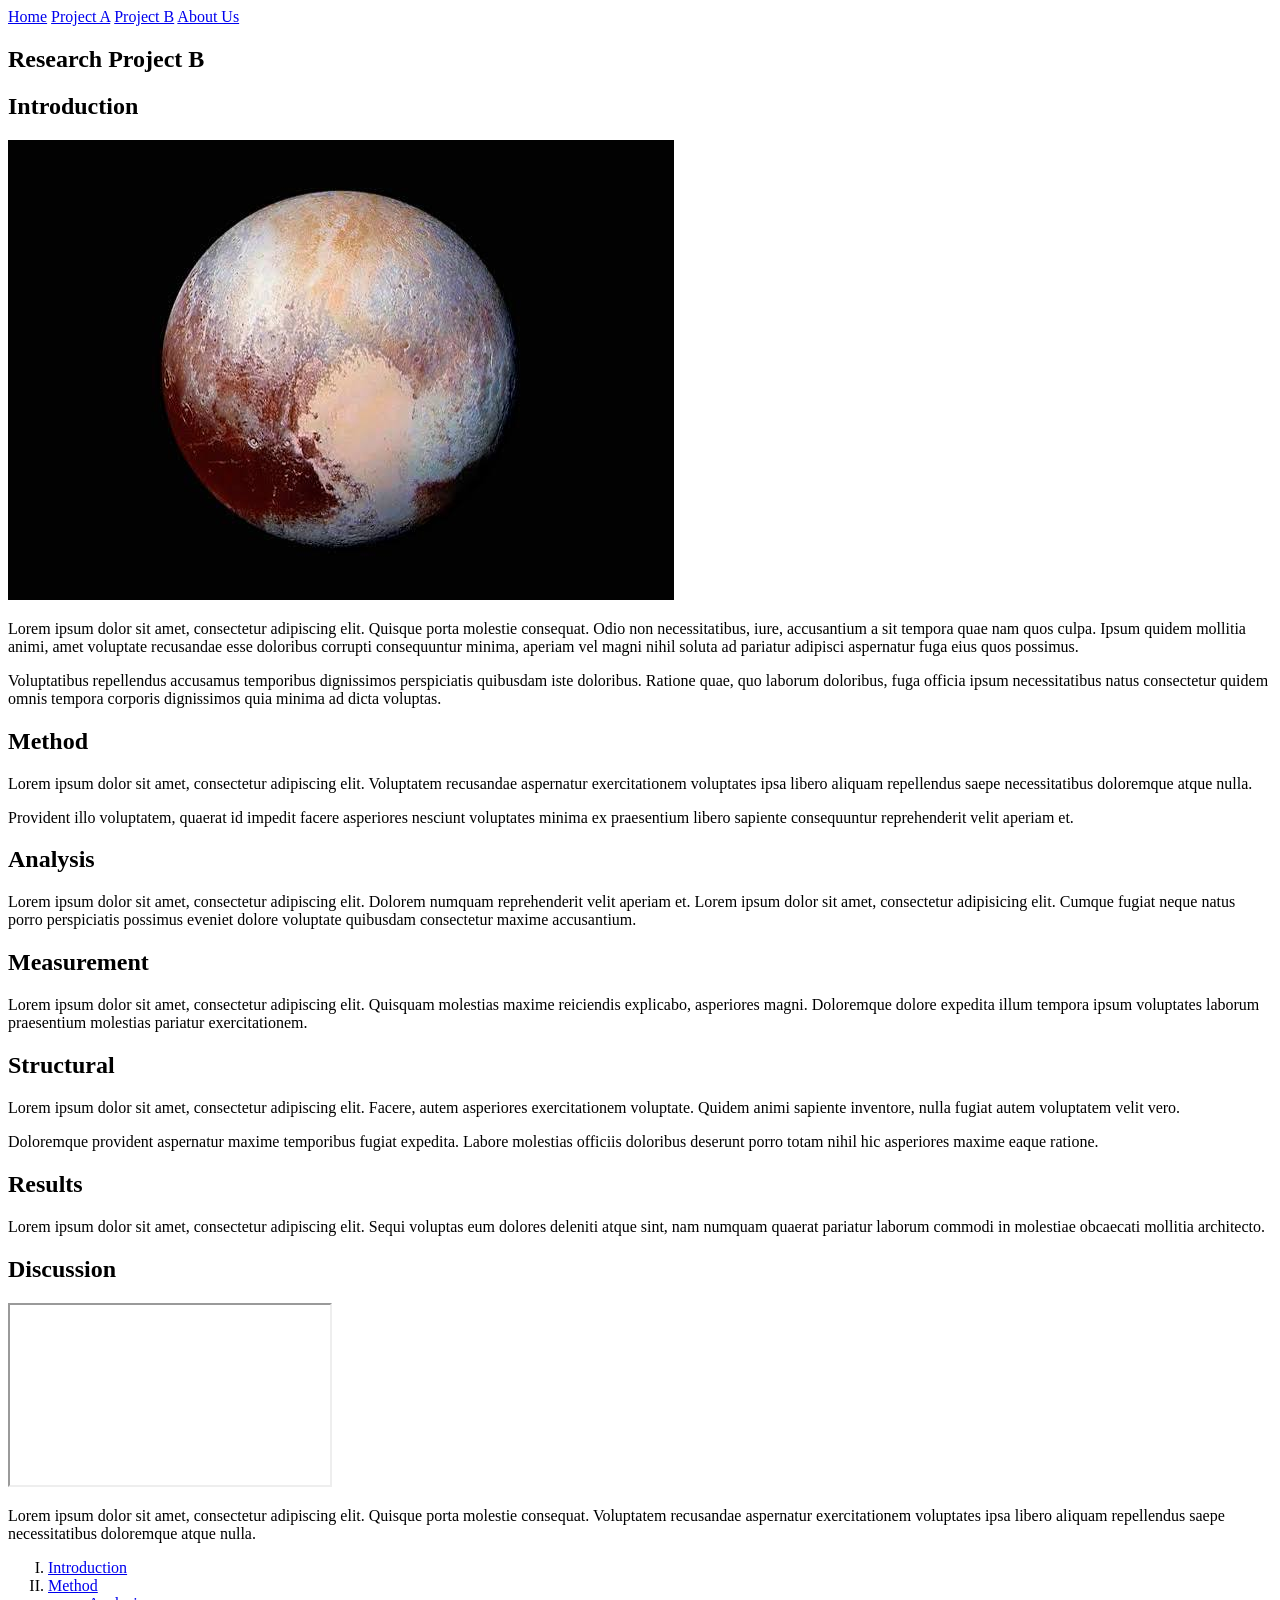
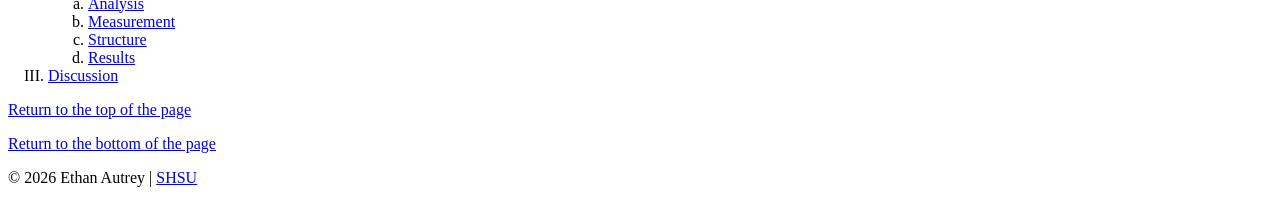
==== exam.html @ 28dfe5db "test1" ====
<!DOCTYPE html>
<html lang="en">

<head>
    <meta charset="UTF-8">
    <meta name="viewport" content="width=device-width, initial-scale=1.0">

    <meta name="description" content="Research Project B">
    <meta name="keywords" content="research, project, analysis">

    <title>Research Project B</title>

    <link rel="stylesheet" href="styles/exam.css">
</head>

<body id="top">

    <header>
        <nav>
            <a href="index.html">Home</a>
            <a href="project.html">Project A</a>
            <a href="exam.html">Project B</a>
            <a href="#">About Us</a>
        </nav>
    </header>

    <main>
        <article>
            <h1>Research Project B</h1>

            <section id="introduction">
                <h2>Introduction</h2>
                <a href="https://science.nasa.gov/solar-system/planets/" target="_blank">
                    <img src="images.jpg" alt="Planet shown in the research project">
                </a>
                <p>Lorem ipsum dolor sit amet, consectetur adipiscing elit. Quisque porta molestie consequat. Odio non necessitatibus, iure, accusantium a sit tempora quae nam quos culpa. Ipsum quidem mollitia animi, amet voluptate recusandae esse doloribus corrupti consequuntur minima, aperiam vel magni nihil soluta ad pariatur adipisci aspernatur fuga eius quos possimus.</p>
                <p>Voluptatibus repellendus accusamus temporibus dignissimos perspiciatis quibusdam iste doloribus. Ratione quae, quo laborum doloribus, fuga officia ipsum necessitatibus natus consectetur quidem omnis tempora corporis dignissimos quia minima ad dicta voluptas.</p>
            </section>

            <section id="method">
                <h2>Method</h2>
                <p>Lorem ipsum dolor sit amet, consectetur adipiscing elit. Voluptatem recusandae aspernatur exercitationem voluptates ipsa libero aliquam repellendus saepe necessitatibus doloremque atque nulla.</p>
                <p>Provident illo voluptatem, quaerat id impedit facere asperiores nesciunt voluptates minima ex praesentium libero sapiente consequuntur reprehenderit velit aperiam et.</p>
            </section>

            <section id="analysis">
                <h2>Analysis</h2>
                <p>Lorem ipsum dolor sit amet, consectetur adipiscing elit. Dolorem numquam reprehenderit velit aperiam et. Lorem ipsum dolor sit amet, consectetur adipisicing elit. Cumque fugiat neque natus porro perspiciatis possimus eveniet dolore voluptate quibusdam consectetur maxime accusantium.</p>
            </section>

            <section id="measurement">
                <h2>Measurement</h2>
                <p>Lorem ipsum dolor sit amet, consectetur adipiscing elit. Quisquam molestias maxime reiciendis explicabo, asperiores magni. Doloremque dolore expedita illum tempora ipsum voluptates laborum praesentium molestias pariatur exercitationem.</p>
            </section>

            <section id="structure">
                <h2>Structural</h2>
                <p>Lorem ipsum dolor sit amet, consectetur adipiscing elit. Facere, autem asperiores exercitationem voluptate. Quidem animi sapiente inventore, nulla fugiat autem voluptatem velit vero.</p>
                <p>Doloremque provident aspernatur maxime temporibus fugiat expedita. Labore molestias officiis doloribus deserunt porro totam nihil hic asperiores maxime eaque ratione.</p>
            </section>

            <section id="results">
                <h2>Results</h2>
                <p>Lorem ipsum dolor sit amet, consectetur adipiscing elit. Sequi voluptas eum dolores deleniti atque sint, nam numquam quaerat pariatur laborum commodi in molestiae obcaecati mollitia architecto.</p>
            </section>

            <section id="discussion">
                <h2>Discussion</h2>
                <iframe
                    width="320"
                    height="180"
                    src="https://www.youtube.com/embed/GMeLHAuyxIw?controls=1"
                    title="Research Project B video"
                    allowfullscreen>
                </iframe>
                <p>Lorem ipsum dolor sit amet, consectetur adipiscing elit. Quisque porta molestie consequat. Voluptatem recusandae aspernatur exercitationem voluptates ipsa libero aliquam repellendus saepe necessitatibus doloremque atque nulla.</p>
            </section>
        </article>

        <aside>
            <ol type="I">
                <li><a href="#introduction">Introduction</a></li>
                <li>
                    <a href="#method">Method</a>
                    <ol type="a">
                        <li><a href="#analysis">Analysis</a></li>
                        <li><a href="#measurement">Measurement</a></li>
                        <li><a href="#structure">Structure</a></li>
                        <li><a href="#results">Results</a></li>
                    </ol>
                </li>
                <li><a href="#discussion">Discussion</a></li>
            </ol>

            <p><a href="#top">Return to the top of the page</a></p>
            <p><a href="#bottom">Return to the bottom of the page</a></p>
        </aside>
    </main>

    <footer id="bottom">
        <p>&copy; 2026 Ethan Autrey | <a href="https://www.shsu.edu/" target="_blank">SHSU</a></p>
    </footer>

</body>

</html>
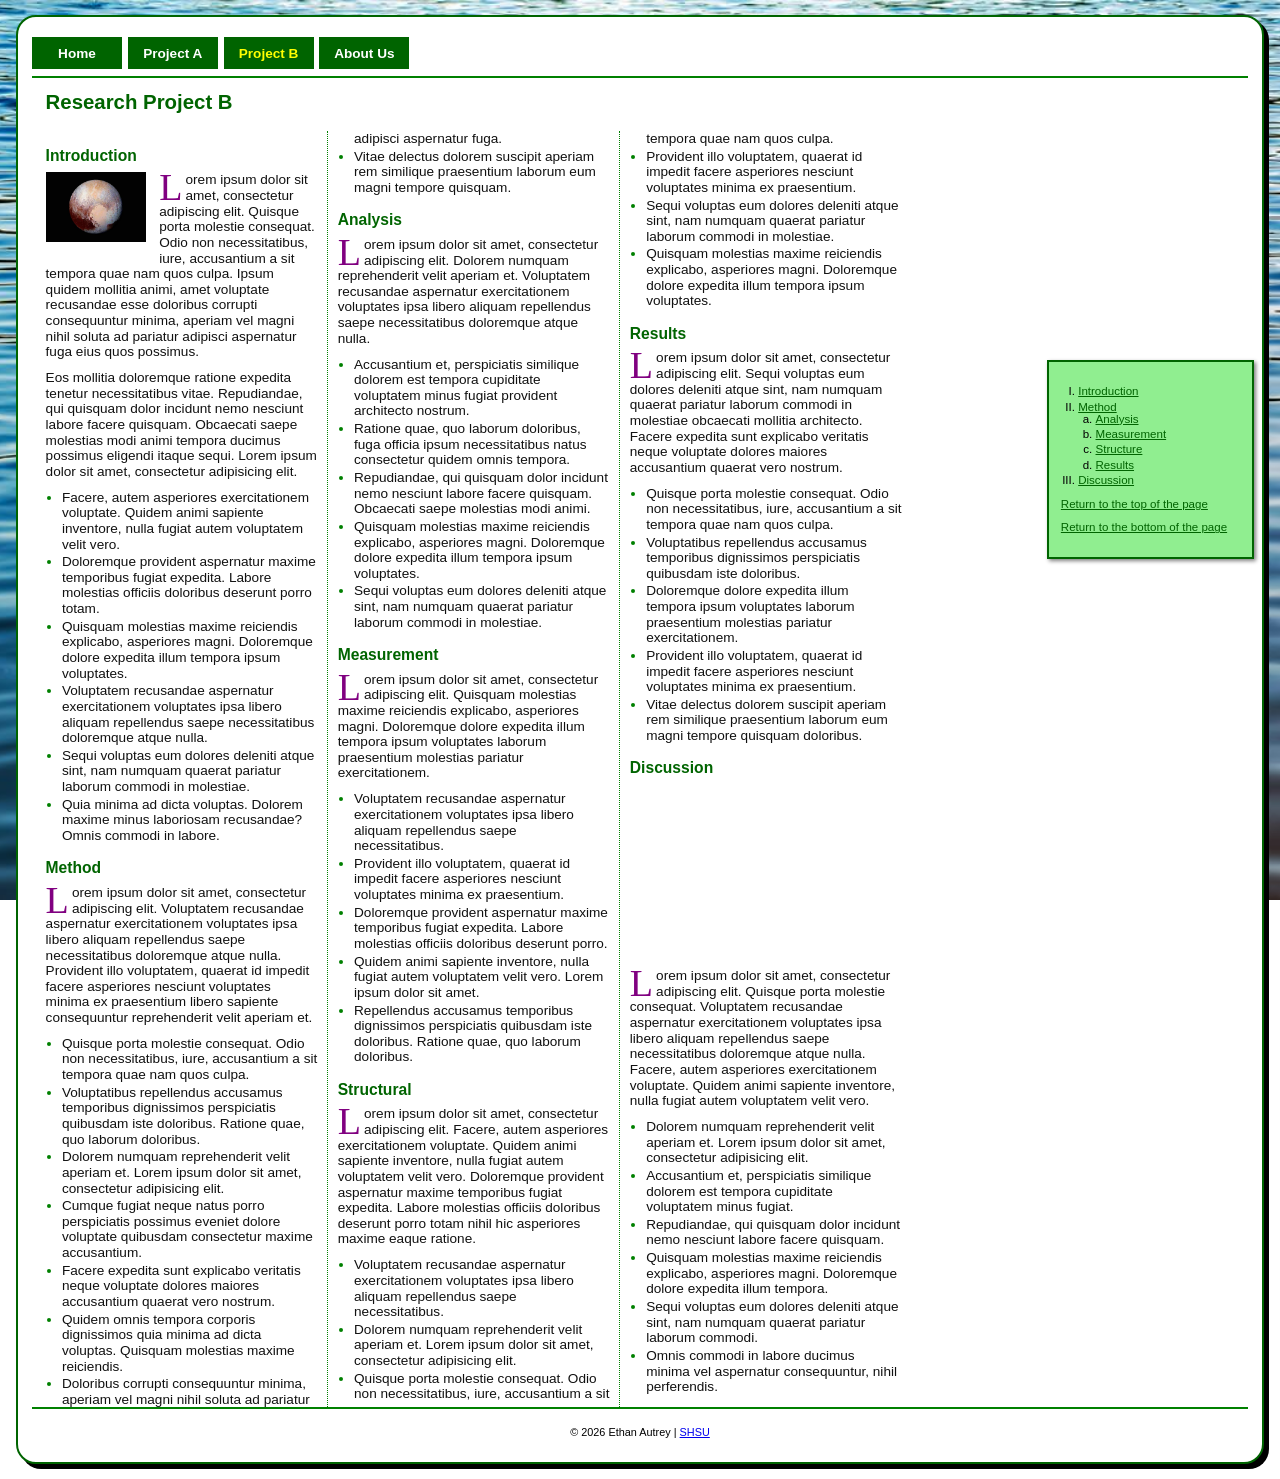
==== commit ac154c2b: "withAI" ====
--- a/exam.html
+++ b/exam.html
@@ -30,50 +30,118 @@
 
             <section id="introduction">
                 <h2>Introduction</h2>
+
                 <a href="https://science.nasa.gov/solar-system/planets/" target="_blank">
                     <img src="images.jpg" alt="Planet shown in the research project">
                 </a>
+
                 <p>Lorem ipsum dolor sit amet, consectetur adipiscing elit. Quisque porta molestie consequat. Odio non necessitatibus, iure, accusantium a sit tempora quae nam quos culpa. Ipsum quidem mollitia animi, amet voluptate recusandae esse doloribus corrupti consequuntur minima, aperiam vel magni nihil soluta ad pariatur adipisci aspernatur fuga eius quos possimus.</p>
-                <p>Voluptatibus repellendus accusamus temporibus dignissimos perspiciatis quibusdam iste doloribus. Ratione quae, quo laborum doloribus, fuga officia ipsum necessitatibus natus consectetur quidem omnis tempora corporis dignissimos quia minima ad dicta voluptas.</p>
+
+                <p>Eos mollitia doloremque ratione expedita tenetur necessitatibus vitae. Repudiandae, qui quisquam dolor incidunt nemo nesciunt labore facere quisquam. Obcaecati saepe molestias modi animi tempora ducimus possimus eligendi itaque sequi. Lorem ipsum dolor sit amet, consectetur adipisicing elit.</p>
+
+                <ul>
+                    <li>Facere, autem asperiores exercitationem voluptate. Quidem animi sapiente inventore, nulla fugiat autem voluptatem velit vero.</li>
+                    <li>Doloremque provident aspernatur maxime temporibus fugiat expedita. Labore molestias officiis doloribus deserunt porro totam.</li>
+                    <li>Quisquam molestias maxime reiciendis explicabo, asperiores magni. Doloremque dolore expedita illum tempora ipsum voluptates.</li>
+                    <li>Voluptatem recusandae aspernatur exercitationem voluptates ipsa libero aliquam repellendus saepe necessitatibus doloremque atque nulla.</li>
+                    <li>Sequi voluptas eum dolores deleniti atque sint, nam numquam quaerat pariatur laborum commodi in molestiae.</li>
+                    <li>Quia minima ad dicta voluptas. Dolorem maxime minus laboriosam recusandae? Omnis commodi in labore.</li>
+                </ul>
             </section>
 
             <section id="method">
                 <h2>Method</h2>
-                <p>Lorem ipsum dolor sit amet, consectetur adipiscing elit. Voluptatem recusandae aspernatur exercitationem voluptates ipsa libero aliquam repellendus saepe necessitatibus doloremque atque nulla.</p>
-                <p>Provident illo voluptatem, quaerat id impedit facere asperiores nesciunt voluptates minima ex praesentium libero sapiente consequuntur reprehenderit velit aperiam et.</p>
+
+                <p>Lorem ipsum dolor sit amet, consectetur adipiscing elit. Voluptatem recusandae aspernatur exercitationem voluptates ipsa libero aliquam repellendus saepe necessitatibus doloremque atque nulla. Provident illo voluptatem, quaerat id impedit facere asperiores nesciunt voluptates minima ex praesentium libero sapiente consequuntur reprehenderit velit aperiam et.</p>
+
+                <ul>
+                    <li>Quisque porta molestie consequat. Odio non necessitatibus, iure, accusantium a sit tempora quae nam quos culpa.</li>
+                    <li>Voluptatibus repellendus accusamus temporibus dignissimos perspiciatis quibusdam iste doloribus. Ratione quae, quo laborum doloribus.</li>
+                    <li>Dolorem numquam reprehenderit velit aperiam et. Lorem ipsum dolor sit amet, consectetur adipisicing elit.</li>
+                    <li>Cumque fugiat neque natus porro perspiciatis possimus eveniet dolore voluptate quibusdam consectetur maxime accusantium.</li>
+                    <li>Facere expedita sunt explicabo veritatis neque voluptate dolores maiores accusantium quaerat vero nostrum.</li>
+                    <li>Quidem omnis tempora corporis dignissimos quia minima ad dicta voluptas. Quisquam molestias maxime reiciendis.</li>
+                    <li>Doloribus corrupti consequuntur minima, aperiam vel magni nihil soluta ad pariatur adipisci aspernatur fuga.</li>
+                    <li>Vitae delectus dolorem suscipit aperiam rem similique praesentium laborum eum magni tempore quisquam.</li>
+                </ul>
             </section>
 
             <section id="analysis">
                 <h2>Analysis</h2>
-                <p>Lorem ipsum dolor sit amet, consectetur adipiscing elit. Dolorem numquam reprehenderit velit aperiam et. Lorem ipsum dolor sit amet, consectetur adipisicing elit. Cumque fugiat neque natus porro perspiciatis possimus eveniet dolore voluptate quibusdam consectetur maxime accusantium.</p>
+
+                <p>Lorem ipsum dolor sit amet, consectetur adipiscing elit. Dolorem numquam reprehenderit velit aperiam et. Voluptatem recusandae aspernatur exercitationem voluptates ipsa libero aliquam repellendus saepe necessitatibus doloremque atque nulla.</p>
+
+                <ul>
+                    <li>Accusantium et, perspiciatis similique dolorem est tempora cupiditate voluptatem minus fugiat provident architecto nostrum.</li>
+                    <li>Ratione quae, quo laborum doloribus, fuga officia ipsum necessitatibus natus consectetur quidem omnis tempora.</li>
+                    <li>Repudiandae, qui quisquam dolor incidunt nemo nesciunt labore facere quisquam. Obcaecati saepe molestias modi animi.</li>
+                    <li>Quisquam molestias maxime reiciendis explicabo, asperiores magni. Doloremque dolore expedita illum tempora ipsum voluptates.</li>
+                    <li>Sequi voluptas eum dolores deleniti atque sint, nam numquam quaerat pariatur laborum commodi in molestiae.</li>
+                </ul>
             </section>
 
             <section id="measurement">
                 <h2>Measurement</h2>
+
                 <p>Lorem ipsum dolor sit amet, consectetur adipiscing elit. Quisquam molestias maxime reiciendis explicabo, asperiores magni. Doloremque dolore expedita illum tempora ipsum voluptates laborum praesentium molestias pariatur exercitationem.</p>
+
+                <ul>
+                    <li>Voluptatem recusandae aspernatur exercitationem voluptates ipsa libero aliquam repellendus saepe necessitatibus.</li>
+                    <li>Provident illo voluptatem, quaerat id impedit facere asperiores nesciunt voluptates minima ex praesentium.</li>
+                    <li>Doloremque provident aspernatur maxime temporibus fugiat expedita. Labore molestias officiis doloribus deserunt porro.</li>
+                    <li>Quidem animi sapiente inventore, nulla fugiat autem voluptatem velit vero. Lorem ipsum dolor sit amet.</li>
+                    <li>Repellendus accusamus temporibus dignissimos perspiciatis quibusdam iste doloribus. Ratione quae, quo laborum doloribus.</li>
+                </ul>
             </section>
 
             <section id="structure">
                 <h2>Structural</h2>
-                <p>Lorem ipsum dolor sit amet, consectetur adipiscing elit. Facere, autem asperiores exercitationem voluptate. Quidem animi sapiente inventore, nulla fugiat autem voluptatem velit vero.</p>
-                <p>Doloremque provident aspernatur maxime temporibus fugiat expedita. Labore molestias officiis doloribus deserunt porro totam nihil hic asperiores maxime eaque ratione.</p>
+
+                <p>Lorem ipsum dolor sit amet, consectetur adipiscing elit. Facere, autem asperiores exercitationem voluptate. Quidem animi sapiente inventore, nulla fugiat autem voluptatem velit vero. Doloremque provident aspernatur maxime temporibus fugiat expedita. Labore molestias officiis doloribus deserunt porro totam nihil hic asperiores maxime eaque ratione.</p>
+
+                <ul>
+                    <li>Voluptatem recusandae aspernatur exercitationem voluptates ipsa libero aliquam repellendus saepe necessitatibus.</li>
+                    <li>Dolorem numquam reprehenderit velit aperiam et. Lorem ipsum dolor sit amet, consectetur adipisicing elit.</li>
+                    <li>Quisque porta molestie consequat. Odio non necessitatibus, iure, accusantium a sit tempora quae nam quos culpa.</li>
+                    <li>Provident illo voluptatem, quaerat id impedit facere asperiores nesciunt voluptates minima ex praesentium.</li>
+                    <li>Sequi voluptas eum dolores deleniti atque sint, nam numquam quaerat pariatur laborum commodi in molestiae.</li>
+                    <li>Quisquam molestias maxime reiciendis explicabo, asperiores magni. Doloremque dolore expedita illum tempora ipsum voluptates.</li>
+                </ul>
             </section>
 
             <section id="results">
                 <h2>Results</h2>
-                <p>Lorem ipsum dolor sit amet, consectetur adipiscing elit. Sequi voluptas eum dolores deleniti atque sint, nam numquam quaerat pariatur laborum commodi in molestiae obcaecati mollitia architecto.</p>
+
+                <p>Lorem ipsum dolor sit amet, consectetur adipiscing elit. Sequi voluptas eum dolores deleniti atque sint, nam numquam quaerat pariatur laborum commodi in molestiae obcaecati mollitia architecto. Facere expedita sunt explicabo veritatis neque voluptate dolores maiores accusantium quaerat vero nostrum.</p>
+
+                <ul>
+                    <li>Quisque porta molestie consequat. Odio non necessitatibus, iure, accusantium a sit tempora quae nam quos culpa.</li>
+                    <li>Voluptatibus repellendus accusamus temporibus dignissimos perspiciatis quibusdam iste doloribus.</li>
+                    <li>Doloremque dolore expedita illum tempora ipsum voluptates laborum praesentium molestias pariatur exercitationem.</li>
+                    <li>Provident illo voluptatem, quaerat id impedit facere asperiores nesciunt voluptates minima ex praesentium.</li>
+                    <li>Vitae delectus dolorem suscipit aperiam rem similique praesentium laborum eum magni tempore quisquam doloribus.</li>
+                </ul>
             </section>
 
             <section id="discussion">
                 <h2>Discussion</h2>
+
                 <iframe
-                    width="320"
-                    height="180"
                     src="https://www.youtube.com/embed/GMeLHAuyxIw?controls=1"
                     title="Research Project B video"
                     allowfullscreen>
                 </iframe>
-                <p>Lorem ipsum dolor sit amet, consectetur adipiscing elit. Quisque porta molestie consequat. Voluptatem recusandae aspernatur exercitationem voluptates ipsa libero aliquam repellendus saepe necessitatibus doloremque atque nulla.</p>
+
+                <p>Lorem ipsum dolor sit amet, consectetur adipiscing elit. Quisque porta molestie consequat. Voluptatem recusandae aspernatur exercitationem voluptates ipsa libero aliquam repellendus saepe necessitatibus doloremque atque nulla. Facere, autem asperiores exercitationem voluptate. Quidem animi sapiente inventore, nulla fugiat autem voluptatem velit vero.</p>
+
+                <ul>
+                    <li>Dolorem numquam reprehenderit velit aperiam et. Lorem ipsum dolor sit amet, consectetur adipisicing elit.</li>
+                    <li>Accusantium et, perspiciatis similique dolorem est tempora cupiditate voluptatem minus fugiat.</li>
+                    <li>Repudiandae, qui quisquam dolor incidunt nemo nesciunt labore facere quisquam.</li>
+                    <li>Quisquam molestias maxime reiciendis explicabo, asperiores magni. Doloremque dolore expedita illum tempora.</li>
+                    <li>Sequi voluptas eum dolores deleniti atque sint, nam numquam quaerat pariatur laborum commodi.</li>
+                    <li>Omnis commodi in labore ducimus minima vel aspernatur consequuntur, nihil perferendis.</li>
+                </ul>
             </section>
         </article>
 
--- a/styles/exam.css
+++ b/styles/exam.css
@@ -0,0 +1,173 @@
+html {
+    background-image: url("../water2.jpg");
+    background-size: cover;
+    background-position: center;
+    background-repeat: no-repeat;
+    background-attachment: fixed;
+}
+
+body {
+    width: 95%;
+    background-color: white;
+    font-family: Arial, Helvetica, sans-serif;
+    font-size: 85%;
+    margin: 15px auto;
+    padding: 1em;
+    border: 2px solid darkgreen;
+    border-radius: 20px;
+    box-shadow: 5px 5px 0 black;
+}
+
+header nav {
+    padding: .5em 0;
+    border-bottom: 2px solid green;
+    margin-bottom: 1em;
+}
+
+header nav a {
+    display: inline-block;
+    width: 90px;
+    padding: .6em 0;
+    margin-right: 2px;
+    background-color: darkgreen;
+    color: white;
+    text-align: center;
+    text-decoration: none;
+    font-weight: bold;
+}
+
+header nav a[href="exam.html"] {
+    color: yellow;
+}
+
+header nav a:hover,
+header nav a:focus {
+    background-color: green;
+}
+
+main {
+    margin: 1em;
+}
+
+article {
+    width: 72%;
+    float: left;
+    column-count: 3;
+    column-gap: 1.5em;
+    column-rule: 1px dotted green;
+}
+
+article h1 {
+    color: darkgreen;
+    font-size: 150%;
+    margin-top: 0;
+    column-span: all;
+}
+
+article h2 {
+    color: darkgreen;
+    font-size: 115%;
+    margin-top: 1em;
+    margin-bottom: .5em;
+}
+
+article p {
+    color: #111;
+    line-height: 1.15;
+    margin-top: 0;
+    margin-bottom: .75em;
+}
+
+article section p:first-of-type::first-letter {
+    float: left;
+    color: purple;
+    font-family: "Times New Roman", Times, serif;
+    font-size: 2.8em;
+    line-height: .8;
+    padding-right: .08em;
+}
+
+article img {
+    float: left;
+    width: 100px;
+    height: auto;
+    margin: 0 1em .75em 0;
+}
+
+article ul {
+    padding-left: 1.2em;
+    margin-top: 0;
+    margin-bottom: 1em;
+}
+
+article li {
+    color: #111;
+    line-height: 1.15;
+    margin-bottom: .15em;
+}
+
+article li::marker {
+    color: green;
+}
+
+article iframe {
+    width: 100%;
+    max-width: 320px;
+    height: 180px;
+    border: 0;
+}
+
+aside {
+    position: fixed;
+    top: 40%;
+    right: 2%;
+    width: 180px;
+    padding: 1em;
+    background-color: lightgreen;
+    border: 2px solid darkgreen;
+    box-shadow: 2px 2px 4px gray;
+    font-size: 85%;
+}
+
+aside ol {
+    padding-left: 1.5em;
+}
+
+aside li {
+    margin-bottom: .3em;
+}
+
+aside a {
+    color: darkgreen;
+}
+
+aside a:hover,
+aside a:focus {
+    color: orangered;
+}
+
+footer {
+    clear: both;
+    border-top: 2px solid green;
+    margin-top: 1em;
+    padding-top: .5em;
+    text-align: center;
+    font-size: 80%;
+}
+
+@media screen and (max-width: 700px) {
+    body {
+        width: 90%;
+    }
+
+    article {
+        width: 100%;
+        column-count: 1;
+    }
+
+    aside {
+        position: static;
+        width: auto;
+        margin-top: 1em;
+    }
+}
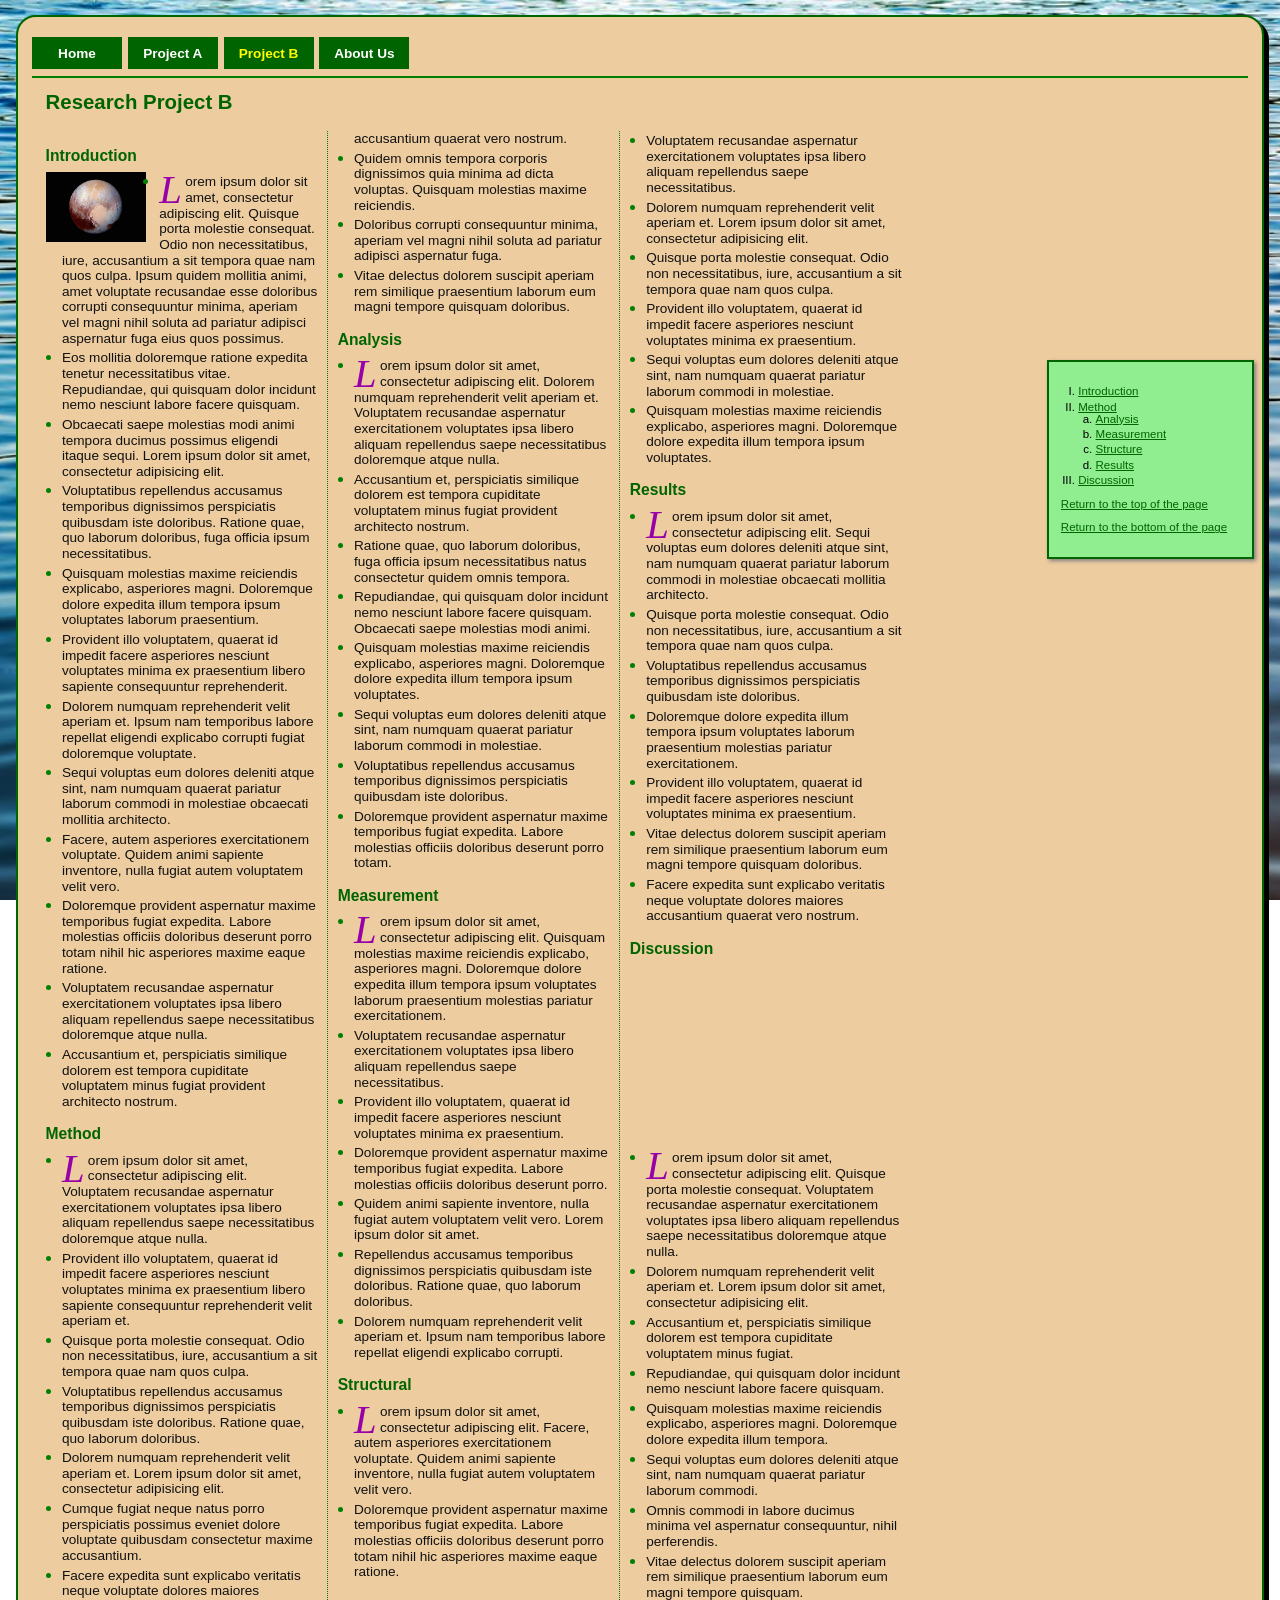
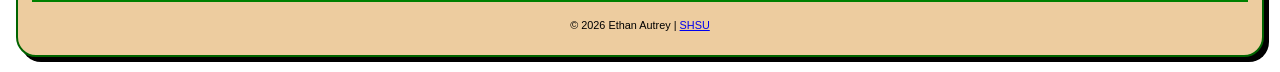
==== commit 00c09151: "AI sucks" ====
--- a/exam.html
+++ b/exam.html
@@ -35,26 +35,28 @@
                     <img src="images.jpg" alt="Planet shown in the research project">
                 </a>
 
-                <p>Lorem ipsum dolor sit amet, consectetur adipiscing elit. Quisque porta molestie consequat. Odio non necessitatibus, iure, accusantium a sit tempora quae nam quos culpa. Ipsum quidem mollitia animi, amet voluptate recusandae esse doloribus corrupti consequuntur minima, aperiam vel magni nihil soluta ad pariatur adipisci aspernatur fuga eius quos possimus.</p>
-
-                <p>Eos mollitia doloremque ratione expedita tenetur necessitatibus vitae. Repudiandae, qui quisquam dolor incidunt nemo nesciunt labore facere quisquam. Obcaecati saepe molestias modi animi tempora ducimus possimus eligendi itaque sequi. Lorem ipsum dolor sit amet, consectetur adipisicing elit.</p>
-
                 <ul>
+                    <li class="opening">Lorem ipsum dolor sit amet, consectetur adipiscing elit. Quisque porta molestie consequat. Odio non necessitatibus, iure, accusantium a sit tempora quae nam quos culpa. Ipsum quidem mollitia animi, amet voluptate recusandae esse doloribus corrupti consequuntur minima, aperiam vel magni nihil soluta ad pariatur adipisci aspernatur fuga eius quos possimus.</li>
+                    <li>Eos mollitia doloremque ratione expedita tenetur necessitatibus vitae. Repudiandae, qui quisquam dolor incidunt nemo nesciunt labore facere quisquam.</li>
+                    <li>Obcaecati saepe molestias modi animi tempora ducimus possimus eligendi itaque sequi. Lorem ipsum dolor sit amet, consectetur adipisicing elit.</li>
+                    <li>Voluptatibus repellendus accusamus temporibus dignissimos perspiciatis quibusdam iste doloribus. Ratione quae, quo laborum doloribus, fuga officia ipsum necessitatibus.</li>
+                    <li>Quisquam molestias maxime reiciendis explicabo, asperiores magni. Doloremque dolore expedita illum tempora ipsum voluptates laborum praesentium.</li>
+                    <li>Provident illo voluptatem, quaerat id impedit facere asperiores nesciunt voluptates minima ex praesentium libero sapiente consequuntur reprehenderit.</li>
+                    <li>Dolorem numquam reprehenderit velit aperiam et. Ipsum nam temporibus labore repellat eligendi explicabo corrupti fugiat doloremque voluptate.</li>
+                    <li>Sequi voluptas eum dolores deleniti atque sint, nam numquam quaerat pariatur laborum commodi in molestiae obcaecati mollitia architecto.</li>
                     <li>Facere, autem asperiores exercitationem voluptate. Quidem animi sapiente inventore, nulla fugiat autem voluptatem velit vero.</li>
-                    <li>Doloremque provident aspernatur maxime temporibus fugiat expedita. Labore molestias officiis doloribus deserunt porro totam.</li>
-                    <li>Quisquam molestias maxime reiciendis explicabo, asperiores magni. Doloremque dolore expedita illum tempora ipsum voluptates.</li>
+                    <li>Doloremque provident aspernatur maxime temporibus fugiat expedita. Labore molestias officiis doloribus deserunt porro totam nihil hic asperiores maxime eaque ratione.</li>
                     <li>Voluptatem recusandae aspernatur exercitationem voluptates ipsa libero aliquam repellendus saepe necessitatibus doloremque atque nulla.</li>
-                    <li>Sequi voluptas eum dolores deleniti atque sint, nam numquam quaerat pariatur laborum commodi in molestiae.</li>
-                    <li>Quia minima ad dicta voluptas. Dolorem maxime minus laboriosam recusandae? Omnis commodi in labore.</li>
+                    <li>Accusantium et, perspiciatis similique dolorem est tempora cupiditate voluptatem minus fugiat provident architecto nostrum.</li>
                 </ul>
             </section>
 
             <section id="method">
                 <h2>Method</h2>
 
-                <p>Lorem ipsum dolor sit amet, consectetur adipiscing elit. Voluptatem recusandae aspernatur exercitationem voluptates ipsa libero aliquam repellendus saepe necessitatibus doloremque atque nulla. Provident illo voluptatem, quaerat id impedit facere asperiores nesciunt voluptates minima ex praesentium libero sapiente consequuntur reprehenderit velit aperiam et.</p>
-
                 <ul>
+                    <li class="opening">Lorem ipsum dolor sit amet, consectetur adipiscing elit. Voluptatem recusandae aspernatur exercitationem voluptates ipsa libero aliquam repellendus saepe necessitatibus doloremque atque nulla.</li>
+                    <li>Provident illo voluptatem, quaerat id impedit facere asperiores nesciunt voluptates minima ex praesentium libero sapiente consequuntur reprehenderit velit aperiam et.</li>
                     <li>Quisque porta molestie consequat. Odio non necessitatibus, iure, accusantium a sit tempora quae nam quos culpa.</li>
                     <li>Voluptatibus repellendus accusamus temporibus dignissimos perspiciatis quibusdam iste doloribus. Ratione quae, quo laborum doloribus.</li>
                     <li>Dolorem numquam reprehenderit velit aperiam et. Lorem ipsum dolor sit amet, consectetur adipisicing elit.</li>
@@ -62,44 +64,45 @@
                     <li>Facere expedita sunt explicabo veritatis neque voluptate dolores maiores accusantium quaerat vero nostrum.</li>
                     <li>Quidem omnis tempora corporis dignissimos quia minima ad dicta voluptas. Quisquam molestias maxime reiciendis.</li>
                     <li>Doloribus corrupti consequuntur minima, aperiam vel magni nihil soluta ad pariatur adipisci aspernatur fuga.</li>
-                    <li>Vitae delectus dolorem suscipit aperiam rem similique praesentium laborum eum magni tempore quisquam.</li>
+                    <li>Vitae delectus dolorem suscipit aperiam rem similique praesentium laborum eum magni tempore quisquam doloribus.</li>
                 </ul>
             </section>
 
             <section id="analysis">
                 <h2>Analysis</h2>
 
-                <p>Lorem ipsum dolor sit amet, consectetur adipiscing elit. Dolorem numquam reprehenderit velit aperiam et. Voluptatem recusandae aspernatur exercitationem voluptates ipsa libero aliquam repellendus saepe necessitatibus doloremque atque nulla.</p>
-
                 <ul>
+                    <li class="opening">Lorem ipsum dolor sit amet, consectetur adipiscing elit. Dolorem numquam reprehenderit velit aperiam et. Voluptatem recusandae aspernatur exercitationem voluptates ipsa libero aliquam repellendus saepe necessitatibus doloremque atque nulla.</li>
                     <li>Accusantium et, perspiciatis similique dolorem est tempora cupiditate voluptatem minus fugiat provident architecto nostrum.</li>
                     <li>Ratione quae, quo laborum doloribus, fuga officia ipsum necessitatibus natus consectetur quidem omnis tempora.</li>
                     <li>Repudiandae, qui quisquam dolor incidunt nemo nesciunt labore facere quisquam. Obcaecati saepe molestias modi animi.</li>
                     <li>Quisquam molestias maxime reiciendis explicabo, asperiores magni. Doloremque dolore expedita illum tempora ipsum voluptates.</li>
                     <li>Sequi voluptas eum dolores deleniti atque sint, nam numquam quaerat pariatur laborum commodi in molestiae.</li>
+                    <li>Voluptatibus repellendus accusamus temporibus dignissimos perspiciatis quibusdam iste doloribus.</li>
+                    <li>Doloremque provident aspernatur maxime temporibus fugiat expedita. Labore molestias officiis doloribus deserunt porro totam.</li>
                 </ul>
             </section>
 
             <section id="measurement">
                 <h2>Measurement</h2>
 
-                <p>Lorem ipsum dolor sit amet, consectetur adipiscing elit. Quisquam molestias maxime reiciendis explicabo, asperiores magni. Doloremque dolore expedita illum tempora ipsum voluptates laborum praesentium molestias pariatur exercitationem.</p>
-
                 <ul>
+                    <li class="opening">Lorem ipsum dolor sit amet, consectetur adipiscing elit. Quisquam molestias maxime reiciendis explicabo, asperiores magni. Doloremque dolore expedita illum tempora ipsum voluptates laborum praesentium molestias pariatur exercitationem.</li>
                     <li>Voluptatem recusandae aspernatur exercitationem voluptates ipsa libero aliquam repellendus saepe necessitatibus.</li>
                     <li>Provident illo voluptatem, quaerat id impedit facere asperiores nesciunt voluptates minima ex praesentium.</li>
                     <li>Doloremque provident aspernatur maxime temporibus fugiat expedita. Labore molestias officiis doloribus deserunt porro.</li>
                     <li>Quidem animi sapiente inventore, nulla fugiat autem voluptatem velit vero. Lorem ipsum dolor sit amet.</li>
                     <li>Repellendus accusamus temporibus dignissimos perspiciatis quibusdam iste doloribus. Ratione quae, quo laborum doloribus.</li>
+                    <li>Dolorem numquam reprehenderit velit aperiam et. Ipsum nam temporibus labore repellat eligendi explicabo corrupti.</li>
                 </ul>
             </section>
 
             <section id="structure">
                 <h2>Structural</h2>
 
-                <p>Lorem ipsum dolor sit amet, consectetur adipiscing elit. Facere, autem asperiores exercitationem voluptate. Quidem animi sapiente inventore, nulla fugiat autem voluptatem velit vero. Doloremque provident aspernatur maxime temporibus fugiat expedita. Labore molestias officiis doloribus deserunt porro totam nihil hic asperiores maxime eaque ratione.</p>
-
                 <ul>
+                    <li class="opening">Lorem ipsum dolor sit amet, consectetur adipiscing elit. Facere, autem asperiores exercitationem voluptate. Quidem animi sapiente inventore, nulla fugiat autem voluptatem velit vero.</li>
+                    <li>Doloremque provident aspernatur maxime temporibus fugiat expedita. Labore molestias officiis doloribus deserunt porro totam nihil hic asperiores maxime eaque ratione.</li>
                     <li>Voluptatem recusandae aspernatur exercitationem voluptates ipsa libero aliquam repellendus saepe necessitatibus.</li>
                     <li>Dolorem numquam reprehenderit velit aperiam et. Lorem ipsum dolor sit amet, consectetur adipisicing elit.</li>
                     <li>Quisque porta molestie consequat. Odio non necessitatibus, iure, accusantium a sit tempora quae nam quos culpa.</li>
@@ -112,14 +115,14 @@
             <section id="results">
                 <h2>Results</h2>
 
-                <p>Lorem ipsum dolor sit amet, consectetur adipiscing elit. Sequi voluptas eum dolores deleniti atque sint, nam numquam quaerat pariatur laborum commodi in molestiae obcaecati mollitia architecto. Facere expedita sunt explicabo veritatis neque voluptate dolores maiores accusantium quaerat vero nostrum.</p>
-
                 <ul>
+                    <li class="opening">Lorem ipsum dolor sit amet, consectetur adipiscing elit. Sequi voluptas eum dolores deleniti atque sint, nam numquam quaerat pariatur laborum commodi in molestiae obcaecati mollitia architecto.</li>
                     <li>Quisque porta molestie consequat. Odio non necessitatibus, iure, accusantium a sit tempora quae nam quos culpa.</li>
                     <li>Voluptatibus repellendus accusamus temporibus dignissimos perspiciatis quibusdam iste doloribus.</li>
                     <li>Doloremque dolore expedita illum tempora ipsum voluptates laborum praesentium molestias pariatur exercitationem.</li>
                     <li>Provident illo voluptatem, quaerat id impedit facere asperiores nesciunt voluptates minima ex praesentium.</li>
                     <li>Vitae delectus dolorem suscipit aperiam rem similique praesentium laborum eum magni tempore quisquam doloribus.</li>
+                    <li>Facere expedita sunt explicabo veritatis neque voluptate dolores maiores accusantium quaerat vero nostrum.</li>
                 </ul>
             </section>
 
@@ -132,15 +135,15 @@
                     allowfullscreen>
                 </iframe>
 
-                <p>Lorem ipsum dolor sit amet, consectetur adipiscing elit. Quisque porta molestie consequat. Voluptatem recusandae aspernatur exercitationem voluptates ipsa libero aliquam repellendus saepe necessitatibus doloremque atque nulla. Facere, autem asperiores exercitationem voluptate. Quidem animi sapiente inventore, nulla fugiat autem voluptatem velit vero.</p>
-
                 <ul>
+                    <li class="opening">Lorem ipsum dolor sit amet, consectetur adipiscing elit. Quisque porta molestie consequat. Voluptatem recusandae aspernatur exercitationem voluptates ipsa libero aliquam repellendus saepe necessitatibus doloremque atque nulla.</li>
                     <li>Dolorem numquam reprehenderit velit aperiam et. Lorem ipsum dolor sit amet, consectetur adipisicing elit.</li>
                     <li>Accusantium et, perspiciatis similique dolorem est tempora cupiditate voluptatem minus fugiat.</li>
                     <li>Repudiandae, qui quisquam dolor incidunt nemo nesciunt labore facere quisquam.</li>
                     <li>Quisquam molestias maxime reiciendis explicabo, asperiores magni. Doloremque dolore expedita illum tempora.</li>
                     <li>Sequi voluptas eum dolores deleniti atque sint, nam numquam quaerat pariatur laborum commodi.</li>
                     <li>Omnis commodi in labore ducimus minima vel aspernatur consequuntur, nihil perferendis.</li>
+                    <li>Vitae delectus dolorem suscipit aperiam rem similique praesentium laborum eum magni tempore quisquam.</li>
                 </ul>
             </section>
         </article>
--- a/styles/exam.css
+++ b/styles/exam.css
@@ -8,7 +8,7 @@
 
 body {
     width: 95%;
-    background-color: white;
+    background-color: #edcc9f;
     font-family: Arial, Helvetica, sans-serif;
     font-size: 85%;
     margin: 15px auto;
@@ -71,29 +71,6 @@
     margin-bottom: .5em;
 }
 
-article p {
-    color: #111;
-    line-height: 1.15;
-    margin-top: 0;
-    margin-bottom: .75em;
-}
-
-article section p:first-of-type::first-letter {
-    float: left;
-    color: purple;
-    font-family: "Times New Roman", Times, serif;
-    font-size: 2.8em;
-    line-height: .8;
-    padding-right: .08em;
-}
-
-article img {
-    float: left;
-    width: 100px;
-    height: auto;
-    margin: 0 1em .75em 0;
-}
-
 article ul {
     padding-left: 1.2em;
     margin-top: 0;
@@ -108,6 +85,24 @@
 
 article li::marker {
     color: green;
+    font-size: 1.1em;
+}
+
+article li.opening::first-letter {
+    float: left;
+    color: #9800a8;
+    font-family: "Monotype Corsiva", "Brush Script MT", cursive;
+    font-size: 3em;
+    font-style: italic;
+    line-height: .8;
+    padding-right: .08em;
+}
+
+article img {
+    float: left;
+    width: 100px;
+    height: auto;
+    margin: 0 1em .75em 0;
 }
 
 article iframe {
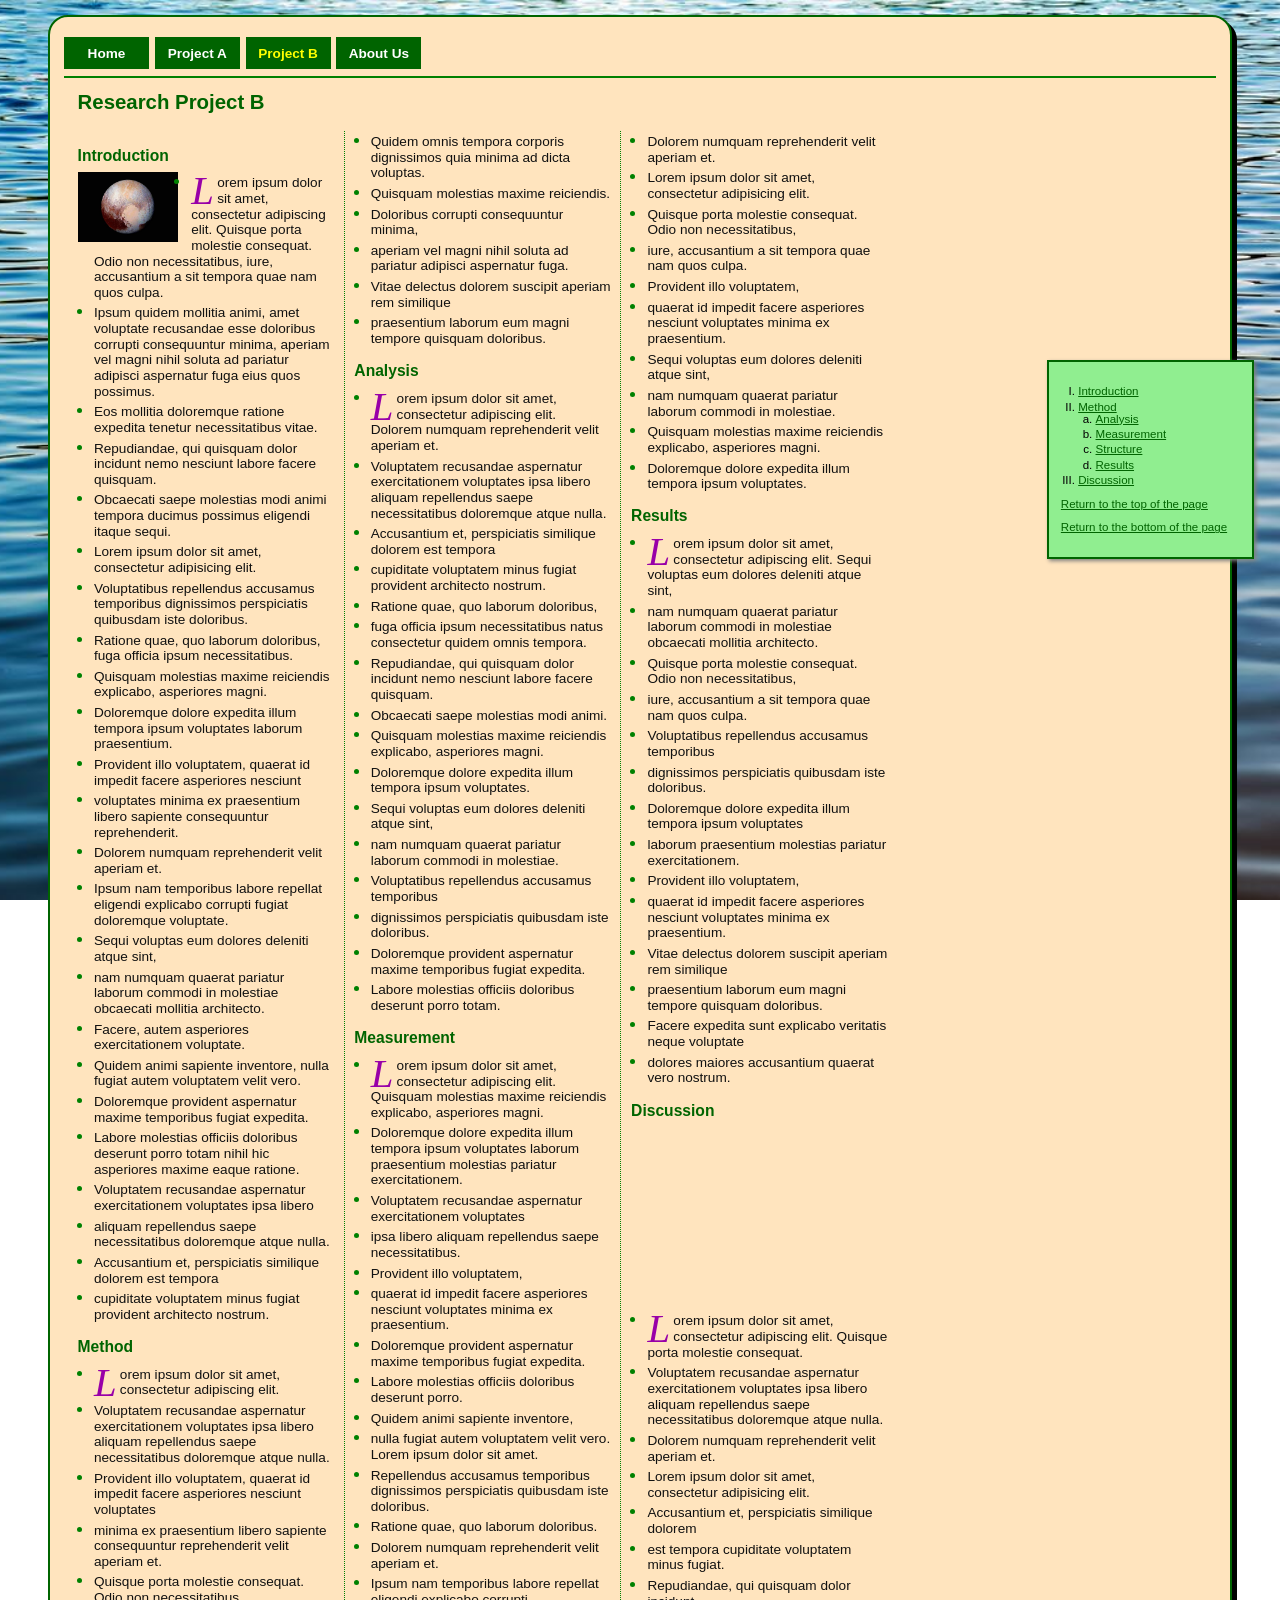
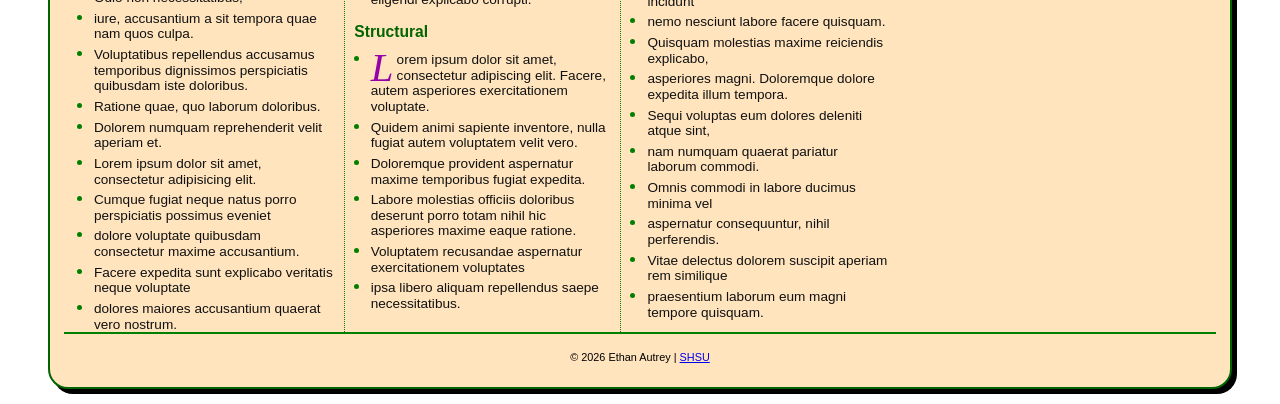
==== commit 8d4dd5d1: "Maybe Final Edit W ai" ====
--- a/exam.html
+++ b/exam.html
@@ -36,18 +36,30 @@
                 </a>
 
                 <ul>
-                    <li class="opening">Lorem ipsum dolor sit amet, consectetur adipiscing elit. Quisque porta molestie consequat. Odio non necessitatibus, iure, accusantium a sit tempora quae nam quos culpa. Ipsum quidem mollitia animi, amet voluptate recusandae esse doloribus corrupti consequuntur minima, aperiam vel magni nihil soluta ad pariatur adipisci aspernatur fuga eius quos possimus.</li>
-                    <li>Eos mollitia doloremque ratione expedita tenetur necessitatibus vitae. Repudiandae, qui quisquam dolor incidunt nemo nesciunt labore facere quisquam.</li>
-                    <li>Obcaecati saepe molestias modi animi tempora ducimus possimus eligendi itaque sequi. Lorem ipsum dolor sit amet, consectetur adipisicing elit.</li>
-                    <li>Voluptatibus repellendus accusamus temporibus dignissimos perspiciatis quibusdam iste doloribus. Ratione quae, quo laborum doloribus, fuga officia ipsum necessitatibus.</li>
-                    <li>Quisquam molestias maxime reiciendis explicabo, asperiores magni. Doloremque dolore expedita illum tempora ipsum voluptates laborum praesentium.</li>
-                    <li>Provident illo voluptatem, quaerat id impedit facere asperiores nesciunt voluptates minima ex praesentium libero sapiente consequuntur reprehenderit.</li>
-                    <li>Dolorem numquam reprehenderit velit aperiam et. Ipsum nam temporibus labore repellat eligendi explicabo corrupti fugiat doloremque voluptate.</li>
-                    <li>Sequi voluptas eum dolores deleniti atque sint, nam numquam quaerat pariatur laborum commodi in molestiae obcaecati mollitia architecto.</li>
-                    <li>Facere, autem asperiores exercitationem voluptate. Quidem animi sapiente inventore, nulla fugiat autem voluptatem velit vero.</li>
-                    <li>Doloremque provident aspernatur maxime temporibus fugiat expedita. Labore molestias officiis doloribus deserunt porro totam nihil hic asperiores maxime eaque ratione.</li>
-                    <li>Voluptatem recusandae aspernatur exercitationem voluptates ipsa libero aliquam repellendus saepe necessitatibus doloremque atque nulla.</li>
-                    <li>Accusantium et, perspiciatis similique dolorem est tempora cupiditate voluptatem minus fugiat provident architecto nostrum.</li>
+                    <li class="opening">Lorem ipsum dolor sit amet, consectetur adipiscing elit. Quisque porta molestie consequat. Odio non necessitatibus, iure, accusantium a sit tempora quae nam quos culpa.</li>
+                    <li>Ipsum quidem mollitia animi, amet voluptate recusandae esse doloribus corrupti consequuntur minima, aperiam vel magni nihil soluta ad pariatur adipisci aspernatur fuga eius quos possimus.</li>
+                    <li>Eos mollitia doloremque ratione expedita tenetur necessitatibus vitae.</li>
+                    <li>Repudiandae, qui quisquam dolor incidunt nemo nesciunt labore facere quisquam.</li>
+                    <li>Obcaecati saepe molestias modi animi tempora ducimus possimus eligendi itaque sequi.</li>
+                    <li>Lorem ipsum dolor sit amet, consectetur adipisicing elit.</li>
+                    <li>Voluptatibus repellendus accusamus temporibus dignissimos perspiciatis quibusdam iste doloribus.</li>
+                    <li>Ratione quae, quo laborum doloribus, fuga officia ipsum necessitatibus.</li>
+                    <li>Quisquam molestias maxime reiciendis explicabo, asperiores magni.</li>
+                    <li>Doloremque dolore expedita illum tempora ipsum voluptates laborum praesentium.</li>
+                    <li>Provident illo voluptatem, quaerat id impedit facere asperiores nesciunt</li>
+                    <li>voluptates minima ex praesentium libero sapiente consequuntur reprehenderit.</li>
+                    <li>Dolorem numquam reprehenderit velit aperiam et.</li>
+                    <li>Ipsum nam temporibus labore repellat eligendi explicabo corrupti fugiat doloremque voluptate.</li>
+                    <li>Sequi voluptas eum dolores deleniti atque sint,</li>
+                    <li>nam numquam quaerat pariatur laborum commodi in molestiae obcaecati mollitia architecto.</li>
+                    <li>Facere, autem asperiores exercitationem voluptate.</li>
+                    <li>Quidem animi sapiente inventore, nulla fugiat autem voluptatem velit vero.</li>
+                    <li>Doloremque provident aspernatur maxime temporibus fugiat expedita.</li>
+                    <li>Labore molestias officiis doloribus deserunt porro totam nihil hic asperiores maxime eaque ratione.</li>
+                    <li>Voluptatem recusandae aspernatur exercitationem voluptates ipsa libero</li>
+                    <li>aliquam repellendus saepe necessitatibus doloremque atque nulla.</li>
+                    <li>Accusantium et, perspiciatis similique dolorem est tempora</li>
+                    <li>cupiditate voluptatem minus fugiat provident architecto nostrum.</li>
                 </ul>
             </section>
 
@@ -55,16 +67,26 @@
                 <h2>Method</h2>
 
                 <ul>
-                    <li class="opening">Lorem ipsum dolor sit amet, consectetur adipiscing elit. Voluptatem recusandae aspernatur exercitationem voluptates ipsa libero aliquam repellendus saepe necessitatibus doloremque atque nulla.</li>
-                    <li>Provident illo voluptatem, quaerat id impedit facere asperiores nesciunt voluptates minima ex praesentium libero sapiente consequuntur reprehenderit velit aperiam et.</li>
-                    <li>Quisque porta molestie consequat. Odio non necessitatibus, iure, accusantium a sit tempora quae nam quos culpa.</li>
-                    <li>Voluptatibus repellendus accusamus temporibus dignissimos perspiciatis quibusdam iste doloribus. Ratione quae, quo laborum doloribus.</li>
-                    <li>Dolorem numquam reprehenderit velit aperiam et. Lorem ipsum dolor sit amet, consectetur adipisicing elit.</li>
-                    <li>Cumque fugiat neque natus porro perspiciatis possimus eveniet dolore voluptate quibusdam consectetur maxime accusantium.</li>
-                    <li>Facere expedita sunt explicabo veritatis neque voluptate dolores maiores accusantium quaerat vero nostrum.</li>
-                    <li>Quidem omnis tempora corporis dignissimos quia minima ad dicta voluptas. Quisquam molestias maxime reiciendis.</li>
-                    <li>Doloribus corrupti consequuntur minima, aperiam vel magni nihil soluta ad pariatur adipisci aspernatur fuga.</li>
-                    <li>Vitae delectus dolorem suscipit aperiam rem similique praesentium laborum eum magni tempore quisquam doloribus.</li>
+                    <li class="opening">Lorem ipsum dolor sit amet, consectetur adipiscing elit.</li>
+                    <li>Voluptatem recusandae aspernatur exercitationem voluptates ipsa libero aliquam repellendus saepe necessitatibus doloremque atque nulla.</li>
+                    <li>Provident illo voluptatem, quaerat id impedit facere asperiores nesciunt voluptates</li>
+                    <li>minima ex praesentium libero sapiente consequuntur reprehenderit velit aperiam et.</li>
+                    <li>Quisque porta molestie consequat. Odio non necessitatibus,</li>
+                    <li>iure, accusantium a sit tempora quae nam quos culpa.</li>
+                    <li>Voluptatibus repellendus accusamus temporibus dignissimos perspiciatis quibusdam iste doloribus.</li>
+                    <li>Ratione quae, quo laborum doloribus.</li>
+                    <li>Dolorem numquam reprehenderit velit aperiam et.</li>
+                    <li>Lorem ipsum dolor sit amet, consectetur adipisicing elit.</li>
+                    <li>Cumque fugiat neque natus porro perspiciatis possimus eveniet</li>
+                    <li>dolore voluptate quibusdam consectetur maxime accusantium.</li>
+                    <li>Facere expedita sunt explicabo veritatis neque voluptate</li>
+                    <li>dolores maiores accusantium quaerat vero nostrum.</li>
+                    <li>Quidem omnis tempora corporis dignissimos quia minima ad dicta voluptas.</li>
+                    <li>Quisquam molestias maxime reiciendis.</li>
+                    <li>Doloribus corrupti consequuntur minima,</li>
+                    <li>aperiam vel magni nihil soluta ad pariatur adipisci aspernatur fuga.</li>
+                    <li>Vitae delectus dolorem suscipit aperiam rem similique</li>
+                    <li>praesentium laborum eum magni tempore quisquam doloribus.</li>
                 </ul>
             </section>
 
@@ -72,14 +94,22 @@
                 <h2>Analysis</h2>
 
                 <ul>
-                    <li class="opening">Lorem ipsum dolor sit amet, consectetur adipiscing elit. Dolorem numquam reprehenderit velit aperiam et. Voluptatem recusandae aspernatur exercitationem voluptates ipsa libero aliquam repellendus saepe necessitatibus doloremque atque nulla.</li>
-                    <li>Accusantium et, perspiciatis similique dolorem est tempora cupiditate voluptatem minus fugiat provident architecto nostrum.</li>
-                    <li>Ratione quae, quo laborum doloribus, fuga officia ipsum necessitatibus natus consectetur quidem omnis tempora.</li>
-                    <li>Repudiandae, qui quisquam dolor incidunt nemo nesciunt labore facere quisquam. Obcaecati saepe molestias modi animi.</li>
-                    <li>Quisquam molestias maxime reiciendis explicabo, asperiores magni. Doloremque dolore expedita illum tempora ipsum voluptates.</li>
-                    <li>Sequi voluptas eum dolores deleniti atque sint, nam numquam quaerat pariatur laborum commodi in molestiae.</li>
-                    <li>Voluptatibus repellendus accusamus temporibus dignissimos perspiciatis quibusdam iste doloribus.</li>
-                    <li>Doloremque provident aspernatur maxime temporibus fugiat expedita. Labore molestias officiis doloribus deserunt porro totam.</li>
+                    <li class="opening">Lorem ipsum dolor sit amet, consectetur adipiscing elit. Dolorem numquam reprehenderit velit aperiam et.</li>
+                    <li>Voluptatem recusandae aspernatur exercitationem voluptates ipsa libero aliquam repellendus saepe necessitatibus doloremque atque nulla.</li>
+                    <li>Accusantium et, perspiciatis similique dolorem est tempora</li>
+                    <li>cupiditate voluptatem minus fugiat provident architecto nostrum.</li>
+                    <li>Ratione quae, quo laborum doloribus,</li>
+                    <li>fuga officia ipsum necessitatibus natus consectetur quidem omnis tempora.</li>
+                    <li>Repudiandae, qui quisquam dolor incidunt nemo nesciunt labore facere quisquam.</li>
+                    <li>Obcaecati saepe molestias modi animi.</li>
+                    <li>Quisquam molestias maxime reiciendis explicabo, asperiores magni.</li>
+                    <li>Doloremque dolore expedita illum tempora ipsum voluptates.</li>
+                    <li>Sequi voluptas eum dolores deleniti atque sint,</li>
+                    <li>nam numquam quaerat pariatur laborum commodi in molestiae.</li>
+                    <li>Voluptatibus repellendus accusamus temporibus</li>
+                    <li>dignissimos perspiciatis quibusdam iste doloribus.</li>
+                    <li>Doloremque provident aspernatur maxime temporibus fugiat expedita.</li>
+                    <li>Labore molestias officiis doloribus deserunt porro totam.</li>
                 </ul>
             </section>
 
@@ -87,13 +117,20 @@
                 <h2>Measurement</h2>
 
                 <ul>
-                    <li class="opening">Lorem ipsum dolor sit amet, consectetur adipiscing elit. Quisquam molestias maxime reiciendis explicabo, asperiores magni. Doloremque dolore expedita illum tempora ipsum voluptates laborum praesentium molestias pariatur exercitationem.</li>
-                    <li>Voluptatem recusandae aspernatur exercitationem voluptates ipsa libero aliquam repellendus saepe necessitatibus.</li>
-                    <li>Provident illo voluptatem, quaerat id impedit facere asperiores nesciunt voluptates minima ex praesentium.</li>
-                    <li>Doloremque provident aspernatur maxime temporibus fugiat expedita. Labore molestias officiis doloribus deserunt porro.</li>
-                    <li>Quidem animi sapiente inventore, nulla fugiat autem voluptatem velit vero. Lorem ipsum dolor sit amet.</li>
-                    <li>Repellendus accusamus temporibus dignissimos perspiciatis quibusdam iste doloribus. Ratione quae, quo laborum doloribus.</li>
-                    <li>Dolorem numquam reprehenderit velit aperiam et. Ipsum nam temporibus labore repellat eligendi explicabo corrupti.</li>
+                    <li class="opening">Lorem ipsum dolor sit amet, consectetur adipiscing elit. Quisquam molestias maxime reiciendis explicabo, asperiores magni.</li>
+                    <li>Doloremque dolore expedita illum tempora ipsum voluptates laborum praesentium molestias pariatur exercitationem.</li>
+                    <li>Voluptatem recusandae aspernatur exercitationem voluptates</li>
+                    <li>ipsa libero aliquam repellendus saepe necessitatibus.</li>
+                    <li>Provident illo voluptatem,</li>
+                    <li>quaerat id impedit facere asperiores nesciunt voluptates minima ex praesentium.</li>
+                    <li>Doloremque provident aspernatur maxime temporibus fugiat expedita.</li>
+                    <li>Labore molestias officiis doloribus deserunt porro.</li>
+                    <li>Quidem animi sapiente inventore,</li>
+                    <li>nulla fugiat autem voluptatem velit vero. Lorem ipsum dolor sit amet.</li>
+                    <li>Repellendus accusamus temporibus dignissimos perspiciatis quibusdam iste doloribus.</li>
+                    <li>Ratione quae, quo laborum doloribus.</li>
+                    <li>Dolorem numquam reprehenderit velit aperiam et.</li>
+                    <li>Ipsum nam temporibus labore repellat eligendi explicabo corrupti.</li>
                 </ul>
             </section>
 
@@ -101,14 +138,22 @@
                 <h2>Structural</h2>
 
                 <ul>
-                    <li class="opening">Lorem ipsum dolor sit amet, consectetur adipiscing elit. Facere, autem asperiores exercitationem voluptate. Quidem animi sapiente inventore, nulla fugiat autem voluptatem velit vero.</li>
-                    <li>Doloremque provident aspernatur maxime temporibus fugiat expedita. Labore molestias officiis doloribus deserunt porro totam nihil hic asperiores maxime eaque ratione.</li>
-                    <li>Voluptatem recusandae aspernatur exercitationem voluptates ipsa libero aliquam repellendus saepe necessitatibus.</li>
-                    <li>Dolorem numquam reprehenderit velit aperiam et. Lorem ipsum dolor sit amet, consectetur adipisicing elit.</li>
-                    <li>Quisque porta molestie consequat. Odio non necessitatibus, iure, accusantium a sit tempora quae nam quos culpa.</li>
-                    <li>Provident illo voluptatem, quaerat id impedit facere asperiores nesciunt voluptates minima ex praesentium.</li>
-                    <li>Sequi voluptas eum dolores deleniti atque sint, nam numquam quaerat pariatur laborum commodi in molestiae.</li>
-                    <li>Quisquam molestias maxime reiciendis explicabo, asperiores magni. Doloremque dolore expedita illum tempora ipsum voluptates.</li>
+                    <li class="opening">Lorem ipsum dolor sit amet, consectetur adipiscing elit. Facere, autem asperiores exercitationem voluptate.</li>
+                    <li>Quidem animi sapiente inventore, nulla fugiat autem voluptatem velit vero.</li>
+                    <li>Doloremque provident aspernatur maxime temporibus fugiat expedita.</li>
+                    <li>Labore molestias officiis doloribus deserunt porro totam nihil hic asperiores maxime eaque ratione.</li>
+                    <li>Voluptatem recusandae aspernatur exercitationem voluptates</li>
+                    <li>ipsa libero aliquam repellendus saepe necessitatibus.</li>
+                    <li>Dolorem numquam reprehenderit velit aperiam et.</li>
+                    <li>Lorem ipsum dolor sit amet, consectetur adipisicing elit.</li>
+                    <li>Quisque porta molestie consequat. Odio non necessitatibus,</li>
+                    <li>iure, accusantium a sit tempora quae nam quos culpa.</li>
+                    <li>Provident illo voluptatem,</li>
+                    <li>quaerat id impedit facere asperiores nesciunt voluptates minima ex praesentium.</li>
+                    <li>Sequi voluptas eum dolores deleniti atque sint,</li>
+                    <li>nam numquam quaerat pariatur laborum commodi in molestiae.</li>
+                    <li>Quisquam molestias maxime reiciendis explicabo, asperiores magni.</li>
+                    <li>Doloremque dolore expedita illum tempora ipsum voluptates.</li>
                 </ul>
             </section>
 
@@ -116,13 +161,20 @@
                 <h2>Results</h2>
 
                 <ul>
-                    <li class="opening">Lorem ipsum dolor sit amet, consectetur adipiscing elit. Sequi voluptas eum dolores deleniti atque sint, nam numquam quaerat pariatur laborum commodi in molestiae obcaecati mollitia architecto.</li>
-                    <li>Quisque porta molestie consequat. Odio non necessitatibus, iure, accusantium a sit tempora quae nam quos culpa.</li>
-                    <li>Voluptatibus repellendus accusamus temporibus dignissimos perspiciatis quibusdam iste doloribus.</li>
-                    <li>Doloremque dolore expedita illum tempora ipsum voluptates laborum praesentium molestias pariatur exercitationem.</li>
-                    <li>Provident illo voluptatem, quaerat id impedit facere asperiores nesciunt voluptates minima ex praesentium.</li>
-                    <li>Vitae delectus dolorem suscipit aperiam rem similique praesentium laborum eum magni tempore quisquam doloribus.</li>
-                    <li>Facere expedita sunt explicabo veritatis neque voluptate dolores maiores accusantium quaerat vero nostrum.</li>
+                    <li class="opening">Lorem ipsum dolor sit amet, consectetur adipiscing elit. Sequi voluptas eum dolores deleniti atque sint,</li>
+                    <li>nam numquam quaerat pariatur laborum commodi in molestiae obcaecati mollitia architecto.</li>
+                    <li>Quisque porta molestie consequat. Odio non necessitatibus,</li>
+                    <li>iure, accusantium a sit tempora quae nam quos culpa.</li>
+                    <li>Voluptatibus repellendus accusamus temporibus</li>
+                    <li>dignissimos perspiciatis quibusdam iste doloribus.</li>
+                    <li>Doloremque dolore expedita illum tempora ipsum voluptates</li>
+                    <li>laborum praesentium molestias pariatur exercitationem.</li>
+                    <li>Provident illo voluptatem,</li>
+                    <li>quaerat id impedit facere asperiores nesciunt voluptates minima ex praesentium.</li>
+                    <li>Vitae delectus dolorem suscipit aperiam rem similique</li>
+                    <li>praesentium laborum eum magni tempore quisquam doloribus.</li>
+                    <li>Facere expedita sunt explicabo veritatis neque voluptate</li>
+                    <li>dolores maiores accusantium quaerat vero nostrum.</li>
                 </ul>
             </section>
 
@@ -136,14 +188,22 @@
                 </iframe>
 
                 <ul>
-                    <li class="opening">Lorem ipsum dolor sit amet, consectetur adipiscing elit. Quisque porta molestie consequat. Voluptatem recusandae aspernatur exercitationem voluptates ipsa libero aliquam repellendus saepe necessitatibus doloremque atque nulla.</li>
-                    <li>Dolorem numquam reprehenderit velit aperiam et. Lorem ipsum dolor sit amet, consectetur adipisicing elit.</li>
-                    <li>Accusantium et, perspiciatis similique dolorem est tempora cupiditate voluptatem minus fugiat.</li>
-                    <li>Repudiandae, qui quisquam dolor incidunt nemo nesciunt labore facere quisquam.</li>
-                    <li>Quisquam molestias maxime reiciendis explicabo, asperiores magni. Doloremque dolore expedita illum tempora.</li>
-                    <li>Sequi voluptas eum dolores deleniti atque sint, nam numquam quaerat pariatur laborum commodi.</li>
-                    <li>Omnis commodi in labore ducimus minima vel aspernatur consequuntur, nihil perferendis.</li>
-                    <li>Vitae delectus dolorem suscipit aperiam rem similique praesentium laborum eum magni tempore quisquam.</li>
+                    <li class="opening">Lorem ipsum dolor sit amet, consectetur adipiscing elit. Quisque porta molestie consequat.</li>
+                    <li>Voluptatem recusandae aspernatur exercitationem voluptates ipsa libero aliquam repellendus saepe necessitatibus doloremque atque nulla.</li>
+                    <li>Dolorem numquam reprehenderit velit aperiam et.</li>
+                    <li>Lorem ipsum dolor sit amet, consectetur adipisicing elit.</li>
+                    <li>Accusantium et, perspiciatis similique dolorem</li>
+                    <li>est tempora cupiditate voluptatem minus fugiat.</li>
+                    <li>Repudiandae, qui quisquam dolor incidunt</li>
+                    <li>nemo nesciunt labore facere quisquam.</li>
+                    <li>Quisquam molestias maxime reiciendis explicabo,</li>
+                    <li>asperiores magni. Doloremque dolore expedita illum tempora.</li>
+                    <li>Sequi voluptas eum dolores deleniti atque sint,</li>
+                    <li>nam numquam quaerat pariatur laborum commodi.</li>
+                    <li>Omnis commodi in labore ducimus minima vel</li>
+                    <li>aspernatur consequuntur, nihil perferendis.</li>
+                    <li>Vitae delectus dolorem suscipit aperiam rem similique</li>
+                    <li>praesentium laborum eum magni tempore quisquam.</li>
                 </ul>
             </section>
         </article>
--- a/styles/exam.css
+++ b/styles/exam.css
@@ -7,8 +7,8 @@
 }
 
 body {
-    width: 95%;
-    background-color: #edcc9f;
+    width: 90%;
+    background-color: #ffe4be;
     font-family: Arial, Helvetica, sans-serif;
     font-size: 85%;
     margin: 15px auto;
@@ -26,7 +26,7 @@
 
 header nav a {
     display: inline-block;
-    width: 90px;
+    width: 85px;
     padding: .6em 0;
     margin-right: 2px;
     background-color: darkgreen;
@@ -72,6 +72,7 @@
 }
 
 article ul {
+    list-style-type: disc;
     padding-left: 1.2em;
     margin-top: 0;
     margin-bottom: 1em;
@@ -85,7 +86,7 @@
 
 article li::marker {
     color: green;
-    font-size: 1.1em;
+    font-size: 1.2em;
 }
 
 article li.opening::first-letter {
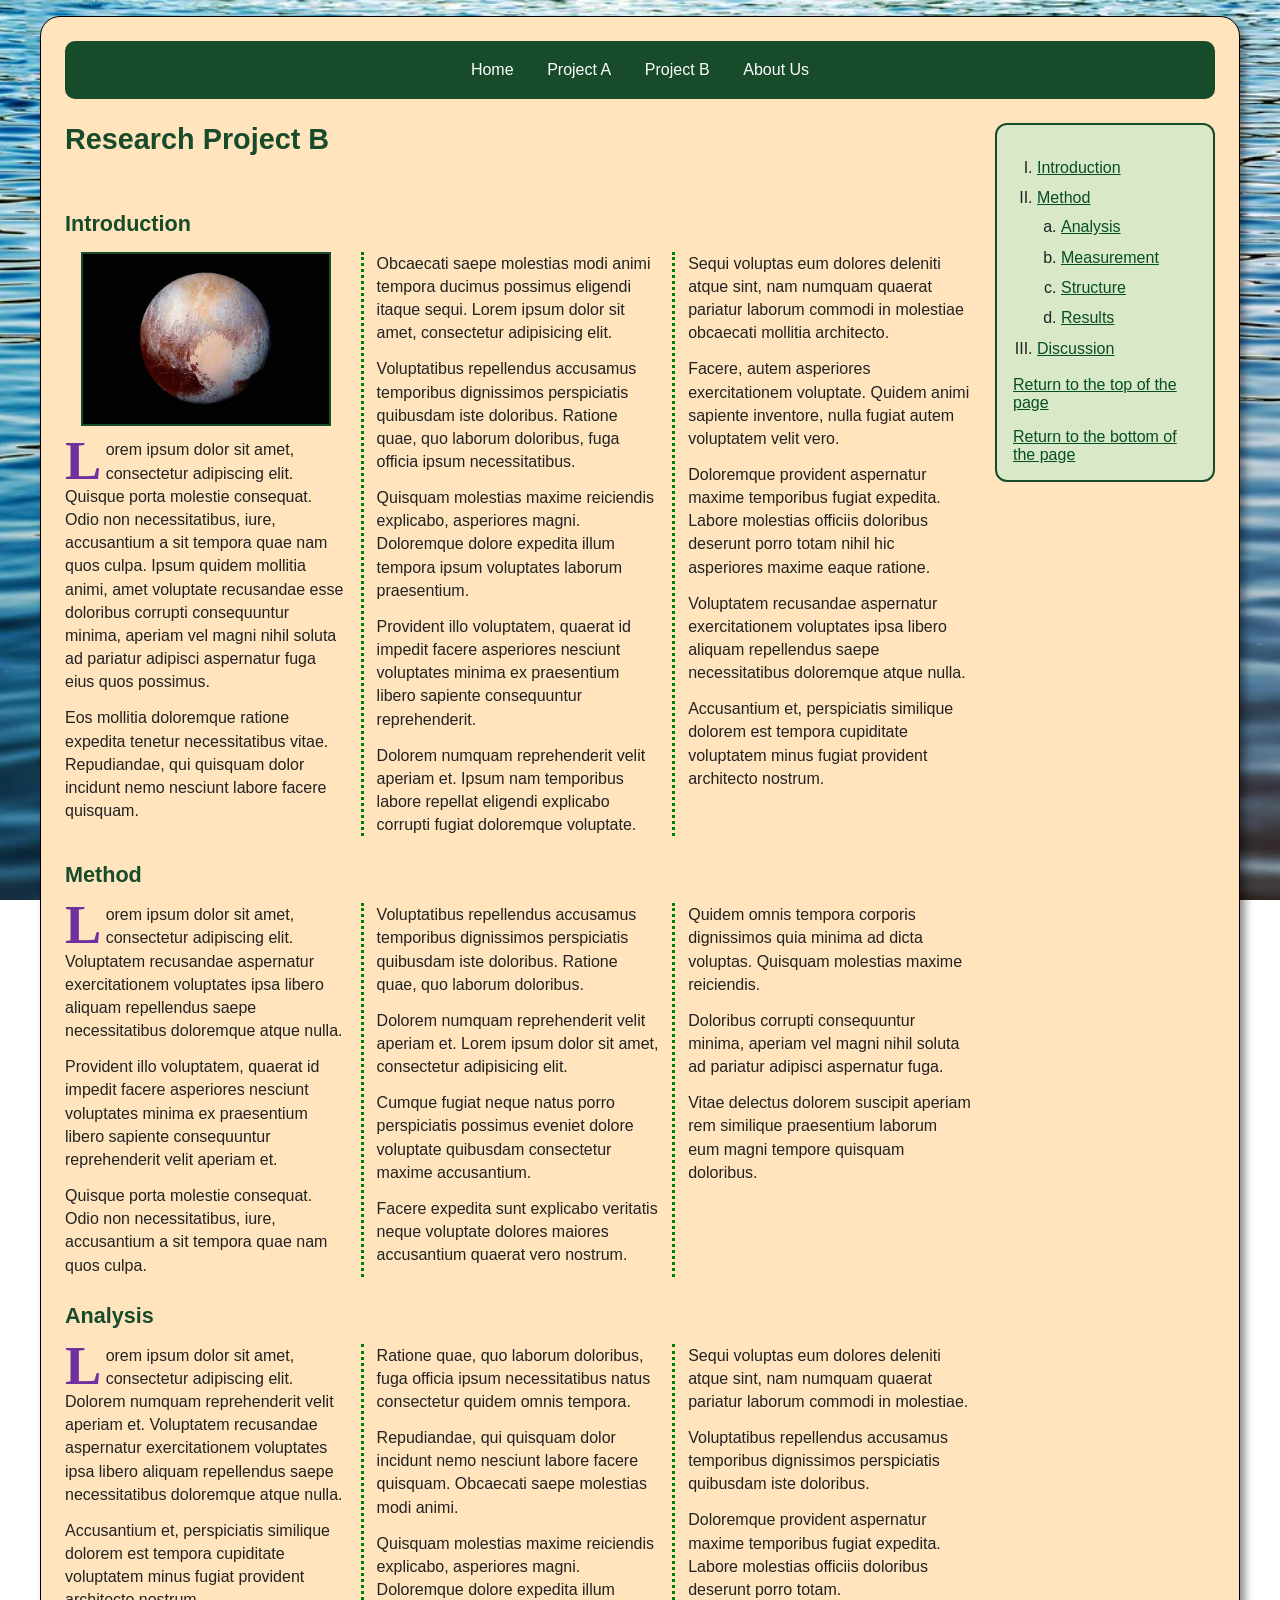
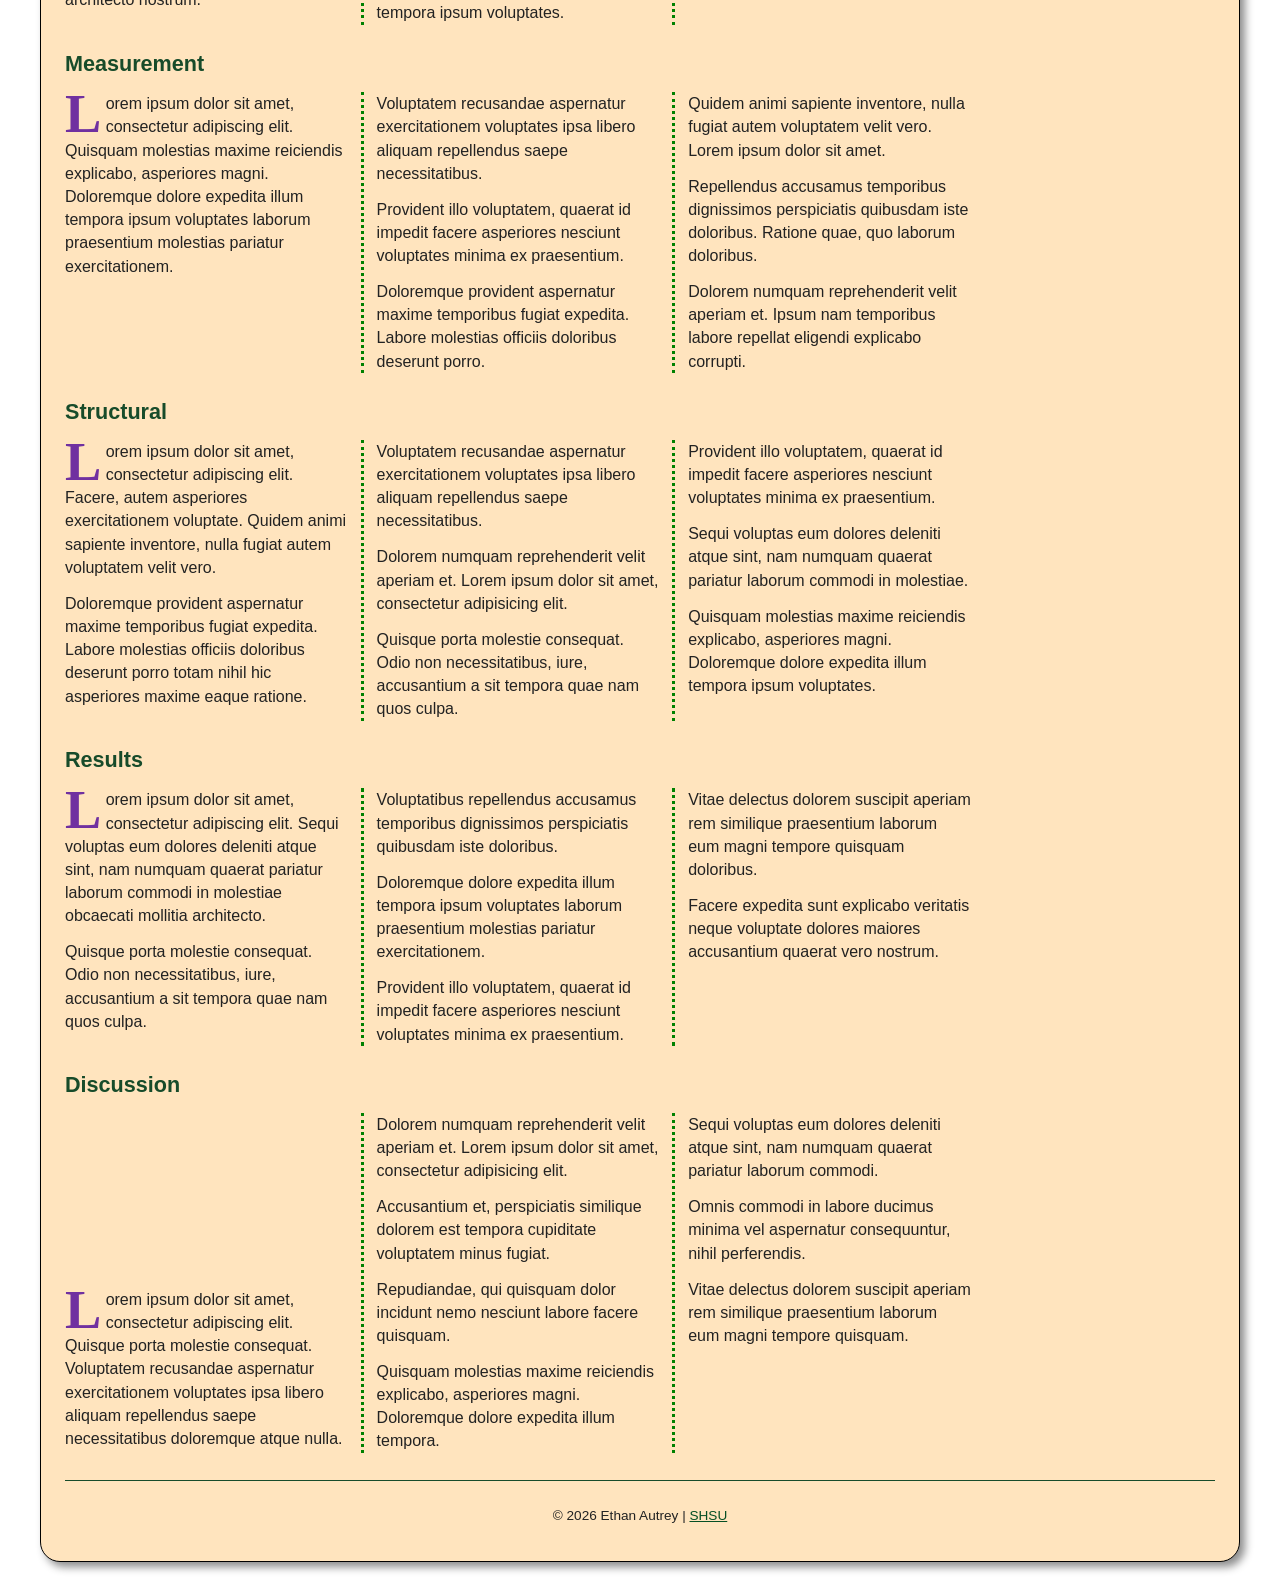
==== commit 429b5579: "final edit? and a fix" ====
--- a/exam.html
+++ b/exam.html
@@ -4,12 +4,9 @@
 <head>
     <meta charset="UTF-8">
     <meta name="viewport" content="width=device-width, initial-scale=1.0">
-
     <meta name="description" content="Research Project B">
     <meta name="keywords" content="research, project, analysis">
-
     <title>Research Project B</title>
-
     <link rel="stylesheet" href="styles/exam.css">
 </head>
 
@@ -31,35 +28,23 @@
             <section id="introduction">
                 <h2>Introduction</h2>
 
-                <a href="https://science.nasa.gov/solar-system/planets/" target="_blank">
+                <a class="planet-link" href="https://science.nasa.gov/solar-system/planets/" target="_blank" rel="noopener">
                     <img src="images.jpg" alt="Planet shown in the research project">
                 </a>
 
                 <ul>
-                    <li class="opening">Lorem ipsum dolor sit amet, consectetur adipiscing elit. Quisque porta molestie consequat. Odio non necessitatibus, iure, accusantium a sit tempora quae nam quos culpa.</li>
-                    <li>Ipsum quidem mollitia animi, amet voluptate recusandae esse doloribus corrupti consequuntur minima, aperiam vel magni nihil soluta ad pariatur adipisci aspernatur fuga eius quos possimus.</li>
-                    <li>Eos mollitia doloremque ratione expedita tenetur necessitatibus vitae.</li>
-                    <li>Repudiandae, qui quisquam dolor incidunt nemo nesciunt labore facere quisquam.</li>
-                    <li>Obcaecati saepe molestias modi animi tempora ducimus possimus eligendi itaque sequi.</li>
-                    <li>Lorem ipsum dolor sit amet, consectetur adipisicing elit.</li>
-                    <li>Voluptatibus repellendus accusamus temporibus dignissimos perspiciatis quibusdam iste doloribus.</li>
-                    <li>Ratione quae, quo laborum doloribus, fuga officia ipsum necessitatibus.</li>
-                    <li>Quisquam molestias maxime reiciendis explicabo, asperiores magni.</li>
-                    <li>Doloremque dolore expedita illum tempora ipsum voluptates laborum praesentium.</li>
-                    <li>Provident illo voluptatem, quaerat id impedit facere asperiores nesciunt</li>
-                    <li>voluptates minima ex praesentium libero sapiente consequuntur reprehenderit.</li>
-                    <li>Dolorem numquam reprehenderit velit aperiam et.</li>
-                    <li>Ipsum nam temporibus labore repellat eligendi explicabo corrupti fugiat doloremque voluptate.</li>
-                    <li>Sequi voluptas eum dolores deleniti atque sint,</li>
-                    <li>nam numquam quaerat pariatur laborum commodi in molestiae obcaecati mollitia architecto.</li>
-                    <li>Facere, autem asperiores exercitationem voluptate.</li>
-                    <li>Quidem animi sapiente inventore, nulla fugiat autem voluptatem velit vero.</li>
-                    <li>Doloremque provident aspernatur maxime temporibus fugiat expedita.</li>
-                    <li>Labore molestias officiis doloribus deserunt porro totam nihil hic asperiores maxime eaque ratione.</li>
-                    <li>Voluptatem recusandae aspernatur exercitationem voluptates ipsa libero</li>
-                    <li>aliquam repellendus saepe necessitatibus doloremque atque nulla.</li>
-                    <li>Accusantium et, perspiciatis similique dolorem est tempora</li>
-                    <li>cupiditate voluptatem minus fugiat provident architecto nostrum.</li>
+                    <li class="opening">Lorem ipsum dolor sit amet, consectetur adipiscing elit. Quisque porta molestie consequat. Odio non necessitatibus, iure, accusantium a sit tempora quae nam quos culpa. Ipsum quidem mollitia animi, amet voluptate recusandae esse doloribus corrupti consequuntur minima, aperiam vel magni nihil soluta ad pariatur adipisci aspernatur fuga eius quos possimus.</li>
+                    <li>Eos mollitia doloremque ratione expedita tenetur necessitatibus vitae. Repudiandae, qui quisquam dolor incidunt nemo nesciunt labore facere quisquam.</li>
+                    <li>Obcaecati saepe molestias modi animi tempora ducimus possimus eligendi itaque sequi. Lorem ipsum dolor sit amet, consectetur adipisicing elit.</li>
+                    <li>Voluptatibus repellendus accusamus temporibus dignissimos perspiciatis quibusdam iste doloribus. Ratione quae, quo laborum doloribus, fuga officia ipsum necessitatibus.</li>
+                    <li>Quisquam molestias maxime reiciendis explicabo, asperiores magni. Doloremque dolore expedita illum tempora ipsum voluptates laborum praesentium.</li>
+                    <li>Provident illo voluptatem, quaerat id impedit facere asperiores nesciunt voluptates minima ex praesentium libero sapiente consequuntur reprehenderit.</li>
+                    <li>Dolorem numquam reprehenderit velit aperiam et. Ipsum nam temporibus labore repellat eligendi explicabo corrupti fugiat doloremque voluptate.</li>
+                    <li>Sequi voluptas eum dolores deleniti atque sint, nam numquam quaerat pariatur laborum commodi in molestiae obcaecati mollitia architecto.</li>
+                    <li>Facere, autem asperiores exercitationem voluptate. Quidem animi sapiente inventore, nulla fugiat autem voluptatem velit vero.</li>
+                    <li>Doloremque provident aspernatur maxime temporibus fugiat expedita. Labore molestias officiis doloribus deserunt porro totam nihil hic asperiores maxime eaque ratione.</li>
+                    <li>Voluptatem recusandae aspernatur exercitationem voluptates ipsa libero aliquam repellendus saepe necessitatibus doloremque atque nulla.</li>
+                    <li>Accusantium et, perspiciatis similique dolorem est tempora cupiditate voluptatem minus fugiat provident architecto nostrum.</li>
                 </ul>
             </section>
 
@@ -67,26 +52,16 @@
                 <h2>Method</h2>
 
                 <ul>
-                    <li class="opening">Lorem ipsum dolor sit amet, consectetur adipiscing elit.</li>
-                    <li>Voluptatem recusandae aspernatur exercitationem voluptates ipsa libero aliquam repellendus saepe necessitatibus doloremque atque nulla.</li>
-                    <li>Provident illo voluptatem, quaerat id impedit facere asperiores nesciunt voluptates</li>
-                    <li>minima ex praesentium libero sapiente consequuntur reprehenderit velit aperiam et.</li>
-                    <li>Quisque porta molestie consequat. Odio non necessitatibus,</li>
-                    <li>iure, accusantium a sit tempora quae nam quos culpa.</li>
-                    <li>Voluptatibus repellendus accusamus temporibus dignissimos perspiciatis quibusdam iste doloribus.</li>
-                    <li>Ratione quae, quo laborum doloribus.</li>
-                    <li>Dolorem numquam reprehenderit velit aperiam et.</li>
-                    <li>Lorem ipsum dolor sit amet, consectetur adipisicing elit.</li>
-                    <li>Cumque fugiat neque natus porro perspiciatis possimus eveniet</li>
-                    <li>dolore voluptate quibusdam consectetur maxime accusantium.</li>
-                    <li>Facere expedita sunt explicabo veritatis neque voluptate</li>
-                    <li>dolores maiores accusantium quaerat vero nostrum.</li>
-                    <li>Quidem omnis tempora corporis dignissimos quia minima ad dicta voluptas.</li>
-                    <li>Quisquam molestias maxime reiciendis.</li>
-                    <li>Doloribus corrupti consequuntur minima,</li>
-                    <li>aperiam vel magni nihil soluta ad pariatur adipisci aspernatur fuga.</li>
-                    <li>Vitae delectus dolorem suscipit aperiam rem similique</li>
-                    <li>praesentium laborum eum magni tempore quisquam doloribus.</li>
+                    <li class="opening">Lorem ipsum dolor sit amet, consectetur adipiscing elit. Voluptatem recusandae aspernatur exercitationem voluptates ipsa libero aliquam repellendus saepe necessitatibus doloremque atque nulla.</li>
+                    <li>Provident illo voluptatem, quaerat id impedit facere asperiores nesciunt voluptates minima ex praesentium libero sapiente consequuntur reprehenderit velit aperiam et.</li>
+                    <li>Quisque porta molestie consequat. Odio non necessitatibus, iure, accusantium a sit tempora quae nam quos culpa.</li>
+                    <li>Voluptatibus repellendus accusamus temporibus dignissimos perspiciatis quibusdam iste doloribus. Ratione quae, quo laborum doloribus.</li>
+                    <li>Dolorem numquam reprehenderit velit aperiam et. Lorem ipsum dolor sit amet, consectetur adipisicing elit.</li>
+                    <li>Cumque fugiat neque natus porro perspiciatis possimus eveniet dolore voluptate quibusdam consectetur maxime accusantium.</li>
+                    <li>Facere expedita sunt explicabo veritatis neque voluptate dolores maiores accusantium quaerat vero nostrum.</li>
+                    <li>Quidem omnis tempora corporis dignissimos quia minima ad dicta voluptas. Quisquam molestias maxime reiciendis.</li>
+                    <li>Doloribus corrupti consequuntur minima, aperiam vel magni nihil soluta ad pariatur adipisci aspernatur fuga.</li>
+                    <li>Vitae delectus dolorem suscipit aperiam rem similique praesentium laborum eum magni tempore quisquam doloribus.</li>
                 </ul>
             </section>
 
@@ -94,22 +69,14 @@
                 <h2>Analysis</h2>
 
                 <ul>
-                    <li class="opening">Lorem ipsum dolor sit amet, consectetur adipiscing elit. Dolorem numquam reprehenderit velit aperiam et.</li>
-                    <li>Voluptatem recusandae aspernatur exercitationem voluptates ipsa libero aliquam repellendus saepe necessitatibus doloremque atque nulla.</li>
-                    <li>Accusantium et, perspiciatis similique dolorem est tempora</li>
-                    <li>cupiditate voluptatem minus fugiat provident architecto nostrum.</li>
-                    <li>Ratione quae, quo laborum doloribus,</li>
-                    <li>fuga officia ipsum necessitatibus natus consectetur quidem omnis tempora.</li>
-                    <li>Repudiandae, qui quisquam dolor incidunt nemo nesciunt labore facere quisquam.</li>
-                    <li>Obcaecati saepe molestias modi animi.</li>
-                    <li>Quisquam molestias maxime reiciendis explicabo, asperiores magni.</li>
-                    <li>Doloremque dolore expedita illum tempora ipsum voluptates.</li>
-                    <li>Sequi voluptas eum dolores deleniti atque sint,</li>
-                    <li>nam numquam quaerat pariatur laborum commodi in molestiae.</li>
-                    <li>Voluptatibus repellendus accusamus temporibus</li>
-                    <li>dignissimos perspiciatis quibusdam iste doloribus.</li>
-                    <li>Doloremque provident aspernatur maxime temporibus fugiat expedita.</li>
-                    <li>Labore molestias officiis doloribus deserunt porro totam.</li>
+                    <li class="opening">Lorem ipsum dolor sit amet, consectetur adipiscing elit. Dolorem numquam reprehenderit velit aperiam et. Voluptatem recusandae aspernatur exercitationem voluptates ipsa libero aliquam repellendus saepe necessitatibus doloremque atque nulla.</li>
+                    <li>Accusantium et, perspiciatis similique dolorem est tempora cupiditate voluptatem minus fugiat provident architecto nostrum.</li>
+                    <li>Ratione quae, quo laborum doloribus, fuga officia ipsum necessitatibus natus consectetur quidem omnis tempora.</li>
+                    <li>Repudiandae, qui quisquam dolor incidunt nemo nesciunt labore facere quisquam. Obcaecati saepe molestias modi animi.</li>
+                    <li>Quisquam molestias maxime reiciendis explicabo, asperiores magni. Doloremque dolore expedita illum tempora ipsum voluptates.</li>
+                    <li>Sequi voluptas eum dolores deleniti atque sint, nam numquam quaerat pariatur laborum commodi in molestiae.</li>
+                    <li>Voluptatibus repellendus accusamus temporibus dignissimos perspiciatis quibusdam iste doloribus.</li>
+                    <li>Doloremque provident aspernatur maxime temporibus fugiat expedita. Labore molestias officiis doloribus deserunt porro totam.</li>
                 </ul>
             </section>
 
@@ -117,20 +84,13 @@
                 <h2>Measurement</h2>
 
                 <ul>
-                    <li class="opening">Lorem ipsum dolor sit amet, consectetur adipiscing elit. Quisquam molestias maxime reiciendis explicabo, asperiores magni.</li>
-                    <li>Doloremque dolore expedita illum tempora ipsum voluptates laborum praesentium molestias pariatur exercitationem.</li>
-                    <li>Voluptatem recusandae aspernatur exercitationem voluptates</li>
-                    <li>ipsa libero aliquam repellendus saepe necessitatibus.</li>
-                    <li>Provident illo voluptatem,</li>
-                    <li>quaerat id impedit facere asperiores nesciunt voluptates minima ex praesentium.</li>
-                    <li>Doloremque provident aspernatur maxime temporibus fugiat expedita.</li>
-                    <li>Labore molestias officiis doloribus deserunt porro.</li>
-                    <li>Quidem animi sapiente inventore,</li>
-                    <li>nulla fugiat autem voluptatem velit vero. Lorem ipsum dolor sit amet.</li>
-                    <li>Repellendus accusamus temporibus dignissimos perspiciatis quibusdam iste doloribus.</li>
-                    <li>Ratione quae, quo laborum doloribus.</li>
-                    <li>Dolorem numquam reprehenderit velit aperiam et.</li>
-                    <li>Ipsum nam temporibus labore repellat eligendi explicabo corrupti.</li>
+                    <li class="opening">Lorem ipsum dolor sit amet, consectetur adipiscing elit. Quisquam molestias maxime reiciendis explicabo, asperiores magni. Doloremque dolore expedita illum tempora ipsum voluptates laborum praesentium molestias pariatur exercitationem.</li>
+                    <li>Voluptatem recusandae aspernatur exercitationem voluptates ipsa libero aliquam repellendus saepe necessitatibus.</li>
+                    <li>Provident illo voluptatem, quaerat id impedit facere asperiores nesciunt voluptates minima ex praesentium.</li>
+                    <li>Doloremque provident aspernatur maxime temporibus fugiat expedita. Labore molestias officiis doloribus deserunt porro.</li>
+                    <li>Quidem animi sapiente inventore, nulla fugiat autem voluptatem velit vero. Lorem ipsum dolor sit amet.</li>
+                    <li>Repellendus accusamus temporibus dignissimos perspiciatis quibusdam iste doloribus. Ratione quae, quo laborum doloribus.</li>
+                    <li>Dolorem numquam reprehenderit velit aperiam et. Ipsum nam temporibus labore repellat eligendi explicabo corrupti.</li>
                 </ul>
             </section>
 
@@ -138,22 +98,14 @@
                 <h2>Structural</h2>
 
                 <ul>
-                    <li class="opening">Lorem ipsum dolor sit amet, consectetur adipiscing elit. Facere, autem asperiores exercitationem voluptate.</li>
-                    <li>Quidem animi sapiente inventore, nulla fugiat autem voluptatem velit vero.</li>
-                    <li>Doloremque provident aspernatur maxime temporibus fugiat expedita.</li>
-                    <li>Labore molestias officiis doloribus deserunt porro totam nihil hic asperiores maxime eaque ratione.</li>
-                    <li>Voluptatem recusandae aspernatur exercitationem voluptates</li>
-                    <li>ipsa libero aliquam repellendus saepe necessitatibus.</li>
-                    <li>Dolorem numquam reprehenderit velit aperiam et.</li>
-                    <li>Lorem ipsum dolor sit amet, consectetur adipisicing elit.</li>
-                    <li>Quisque porta molestie consequat. Odio non necessitatibus,</li>
-                    <li>iure, accusantium a sit tempora quae nam quos culpa.</li>
-                    <li>Provident illo voluptatem,</li>
-                    <li>quaerat id impedit facere asperiores nesciunt voluptates minima ex praesentium.</li>
-                    <li>Sequi voluptas eum dolores deleniti atque sint,</li>
-                    <li>nam numquam quaerat pariatur laborum commodi in molestiae.</li>
-                    <li>Quisquam molestias maxime reiciendis explicabo, asperiores magni.</li>
-                    <li>Doloremque dolore expedita illum tempora ipsum voluptates.</li>
+                    <li class="opening">Lorem ipsum dolor sit amet, consectetur adipiscing elit. Facere, autem asperiores exercitationem voluptate. Quidem animi sapiente inventore, nulla fugiat autem voluptatem velit vero.</li>
+                    <li>Doloremque provident aspernatur maxime temporibus fugiat expedita. Labore molestias officiis doloribus deserunt porro totam nihil hic asperiores maxime eaque ratione.</li>
+                    <li>Voluptatem recusandae aspernatur exercitationem voluptates ipsa libero aliquam repellendus saepe necessitatibus.</li>
+                    <li>Dolorem numquam reprehenderit velit aperiam et. Lorem ipsum dolor sit amet, consectetur adipisicing elit.</li>
+                    <li>Quisque porta molestie consequat. Odio non necessitatibus, iure, accusantium a sit tempora quae nam quos culpa.</li>
+                    <li>Provident illo voluptatem, quaerat id impedit facere asperiores nesciunt voluptates minima ex praesentium.</li>
+                    <li>Sequi voluptas eum dolores deleniti atque sint, nam numquam quaerat pariatur laborum commodi in molestiae.</li>
+                    <li>Quisquam molestias maxime reiciendis explicabo, asperiores magni. Doloremque dolore expedita illum tempora ipsum voluptates.</li>
                 </ul>
             </section>
 
@@ -161,20 +113,13 @@
                 <h2>Results</h2>
 
                 <ul>
-                    <li class="opening">Lorem ipsum dolor sit amet, consectetur adipiscing elit. Sequi voluptas eum dolores deleniti atque sint,</li>
-                    <li>nam numquam quaerat pariatur laborum commodi in molestiae obcaecati mollitia architecto.</li>
-                    <li>Quisque porta molestie consequat. Odio non necessitatibus,</li>
-                    <li>iure, accusantium a sit tempora quae nam quos culpa.</li>
-                    <li>Voluptatibus repellendus accusamus temporibus</li>
-                    <li>dignissimos perspiciatis quibusdam iste doloribus.</li>
-                    <li>Doloremque dolore expedita illum tempora ipsum voluptates</li>
-                    <li>laborum praesentium molestias pariatur exercitationem.</li>
-                    <li>Provident illo voluptatem,</li>
-                    <li>quaerat id impedit facere asperiores nesciunt voluptates minima ex praesentium.</li>
-                    <li>Vitae delectus dolorem suscipit aperiam rem similique</li>
-                    <li>praesentium laborum eum magni tempore quisquam doloribus.</li>
-                    <li>Facere expedita sunt explicabo veritatis neque voluptate</li>
-                    <li>dolores maiores accusantium quaerat vero nostrum.</li>
+                    <li class="opening">Lorem ipsum dolor sit amet, consectetur adipiscing elit. Sequi voluptas eum dolores deleniti atque sint, nam numquam quaerat pariatur laborum commodi in molestiae obcaecati mollitia architecto.</li>
+                    <li>Quisque porta molestie consequat. Odio non necessitatibus, iure, accusantium a sit tempora quae nam quos culpa.</li>
+                    <li>Voluptatibus repellendus accusamus temporibus dignissimos perspiciatis quibusdam iste doloribus.</li>
+                    <li>Doloremque dolore expedita illum tempora ipsum voluptates laborum praesentium molestias pariatur exercitationem.</li>
+                    <li>Provident illo voluptatem, quaerat id impedit facere asperiores nesciunt voluptates minima ex praesentium.</li>
+                    <li>Vitae delectus dolorem suscipit aperiam rem similique praesentium laborum eum magni tempore quisquam doloribus.</li>
+                    <li>Facere expedita sunt explicabo veritatis neque voluptate dolores maiores accusantium quaerat vero nostrum.</li>
                 </ul>
             </section>
 
@@ -188,22 +133,14 @@
                 </iframe>
 
                 <ul>
-                    <li class="opening">Lorem ipsum dolor sit amet, consectetur adipiscing elit. Quisque porta molestie consequat.</li>
-                    <li>Voluptatem recusandae aspernatur exercitationem voluptates ipsa libero aliquam repellendus saepe necessitatibus doloremque atque nulla.</li>
-                    <li>Dolorem numquam reprehenderit velit aperiam et.</li>
-                    <li>Lorem ipsum dolor sit amet, consectetur adipisicing elit.</li>
-                    <li>Accusantium et, perspiciatis similique dolorem</li>
-                    <li>est tempora cupiditate voluptatem minus fugiat.</li>
-                    <li>Repudiandae, qui quisquam dolor incidunt</li>
-                    <li>nemo nesciunt labore facere quisquam.</li>
-                    <li>Quisquam molestias maxime reiciendis explicabo,</li>
-                    <li>asperiores magni. Doloremque dolore expedita illum tempora.</li>
-                    <li>Sequi voluptas eum dolores deleniti atque sint,</li>
-                    <li>nam numquam quaerat pariatur laborum commodi.</li>
-                    <li>Omnis commodi in labore ducimus minima vel</li>
-                    <li>aspernatur consequuntur, nihil perferendis.</li>
-                    <li>Vitae delectus dolorem suscipit aperiam rem similique</li>
-                    <li>praesentium laborum eum magni tempore quisquam.</li>
+                    <li class="opening">Lorem ipsum dolor sit amet, consectetur adipiscing elit. Quisque porta molestie consequat. Voluptatem recusandae aspernatur exercitationem voluptates ipsa libero aliquam repellendus saepe necessitatibus doloremque atque nulla.</li>
+                    <li>Dolorem numquam reprehenderit velit aperiam et. Lorem ipsum dolor sit amet, consectetur adipisicing elit.</li>
+                    <li>Accusantium et, perspiciatis similique dolorem est tempora cupiditate voluptatem minus fugiat.</li>
+                    <li>Repudiandae, qui quisquam dolor incidunt nemo nesciunt labore facere quisquam.</li>
+                    <li>Quisquam molestias maxime reiciendis explicabo, asperiores magni. Doloremque dolore expedita illum tempora.</li>
+                    <li>Sequi voluptas eum dolores deleniti atque sint, nam numquam quaerat pariatur laborum commodi.</li>
+                    <li>Omnis commodi in labore ducimus minima vel aspernatur consequuntur, nihil perferendis.</li>
+                    <li>Vitae delectus dolorem suscipit aperiam rem similique praesentium laborum eum magni tempore quisquam.</li>
                 </ul>
             </section>
         </article>
@@ -229,7 +166,7 @@
     </main>
 
     <footer id="bottom">
-        <p>&copy; 2026 Ethan Autrey | <a href="https://www.shsu.edu/" target="_blank">SHSU</a></p>
+        <p>&copy; 2026 Ethan Autrey | <a href="https://www.shsu.edu/" target="_blank" rel="noopener">SHSU</a></p>
     </footer>
 
 </body>
--- a/styles/exam.css
+++ b/styles/exam.css
@@ -1,3 +1,7 @@
+* {
+    box-sizing: border-box;
+}
+
 html {
     background-image: url("../water2.jpg");
     background-size: cover;
@@ -7,122 +11,150 @@
 }
 
 body {
-    width: 90%;
+    width: min(1200px, calc(100% - 2em));
+    min-height: calc(100vh - 2em);
+    margin: 1em auto;
+    padding: 1.5em;
+    border: 1px solid black;
+    border-radius: 20px;
     background-color: #ffe4be;
+    box-shadow: 5px 5px 8px rgba(0, 0, 0, 0.45);
+    color: #222;
     font-family: Arial, Helvetica, sans-serif;
-    font-size: 85%;
-    margin: 15px auto;
-    padding: 1em;
-    border: 2px solid darkgreen;
-    border-radius: 20px;
-    box-shadow: 5px 5px 0 black;
-}
-
-header nav {
-    padding: .5em 0;
-    border-bottom: 2px solid green;
-    margin-bottom: 1em;
-}
-
-header nav a {
-    display: inline-block;
-    width: 85px;
-    padding: .6em 0;
-    margin-right: 2px;
-    background-color: darkgreen;
+    font-size: 100%;
+}
+
+a {
+    color: #064f24;
+}
+
+a:hover,
+a:focus {
+    color: orangered;
+    font-style: italic;
+}
+
+header {
+    margin-bottom: 1.5em;
+}
+
+nav {
+    display: flex;
+    flex-wrap: wrap;
+    justify-content: center;
+    gap: 0.5em;
+    padding: 0.8em;
+    border-radius: 10px;
+    background-color: #174b2a;
+}
+
+nav a {
+    padding: 0.45em 0.8em;
     color: white;
-    text-align: center;
     text-decoration: none;
-    font-weight: bold;
-}
-
-header nav a[href="exam.html"] {
-    color: yellow;
-}
-
-header nav a:hover,
-header nav a:focus {
-    background-color: green;
+}
+
+nav a:hover,
+nav a:focus {
+    color: #edcc9f;
 }
 
 main {
-    margin: 1em;
+    display: grid;
+    grid-template-columns: minmax(0, 1fr) 220px;
+    gap: 1.5em;
+    align-items: start;
 }
 
 article {
-    width: 72%;
-    float: left;
+    min-width: 0;
     column-count: 3;
-    column-gap: 1.5em;
-    column-rule: 1px dotted green;
+    column-gap: 1.8em;
+    column-rule: 3px dotted #008000;
+}
+
+article h1,
+article h2 {
+    column-span: all;
+    color: #174b2a;
+    break-after: avoid;
 }
 
 article h1 {
-    color: darkgreen;
-    font-size: 150%;
-    margin-top: 0;
-    column-span: all;
+    margin: 0 0 1em;
+    font-size: 1.8em;
 }
 
 article h2 {
-    color: darkgreen;
-    font-size: 115%;
-    margin-top: 1em;
-    margin-bottom: .5em;
+    margin: 1.2em 0 0.7em;
+    font-size: 1.35em;
+}
+
+article section {
+    break-inside: auto;
 }
 
 article ul {
-    list-style-type: disc;
-    padding-left: 1.2em;
-    margin-top: 0;
-    margin-bottom: 1em;
+    margin: 0;
+    padding: 0;
+    list-style: none;
 }
 
 article li {
-    color: #111;
-    line-height: 1.15;
-    margin-bottom: .15em;
-}
-
-article li::marker {
-    color: green;
-    font-size: 1.2em;
+    margin: 0 0 0.8em;
+    padding: 0;
+    break-inside: avoid;
+    line-height: 1.45;
+}
+
+article li::marker,
+article li::before {
+    content: none;
 }
 
 article li.opening::first-letter {
     float: left;
-    color: #9800a8;
-    font-family: "Monotype Corsiva", "Brush Script MT", cursive;
-    font-size: 3em;
-    font-style: italic;
-    line-height: .8;
-    padding-right: .08em;
-}
-
-article img {
-    float: left;
-    width: 100px;
+    margin: 0.02em 0.08em 0 0;
+    color: #7030a0;
+    font-family: "Brush Script MT", "Segoe Script", cursive;
+    font-size: 3.4em;
+    font-weight: bold;
+    line-height: 0.78;
+}
+
+.planet-link {
+    display: block;
+    margin: 0 0 0.8em;
+    break-inside: avoid;
+}
+
+.planet-link img {
+    display: block;
+    width: 100%;
+    max-width: 250px;
     height: auto;
-    margin: 0 1em .75em 0;
+    margin: 0 auto;
+    border: 2px solid #174b2a;
 }
 
 article iframe {
+    display: block;
     width: 100%;
-    max-width: 320px;
-    height: 180px;
+    max-width: 100%;
+    aspect-ratio: 16 / 9;
+    height: auto;
+    margin: 0 0 1em;
     border: 0;
+    break-inside: avoid;
 }
 
 aside {
-    position: fixed;
-    top: 40%;
-    right: 2%;
-    width: 180px;
+    position: sticky;
+    top: 1em;
     padding: 1em;
-    background-color: lightgreen;
-    border: 2px solid darkgreen;
-    box-shadow: 2px 2px 4px gray;
-    font-size: 85%;
+    border: 2px solid #174b2a;
+    border-radius: 12px;
+    background-color: #d9e8c7;
 }
 
 aside ol {
@@ -130,40 +162,60 @@
 }
 
 aside li {
-    margin-bottom: .3em;
-}
-
-aside a {
-    color: darkgreen;
-}
-
-aside a:hover,
-aside a:focus {
-    color: orangered;
+    margin-bottom: 0.5em;
+    line-height: 1.4;
+}
+
+aside ol ol {
+    margin-top: 0.4em;
+}
+
+aside p {
+    margin: 1em 0 0;
 }
 
 footer {
-    clear: both;
-    border-top: 2px solid green;
-    margin-top: 1em;
-    padding-top: .5em;
+    margin-top: 2em;
+    padding-top: 1em;
+    border-top: 1px solid #174b2a;
     text-align: center;
-    font-size: 80%;
-}
-
-@media screen and (max-width: 700px) {
+    font-size: 0.85em;
+}
+
+@media (max-width: 1000px) {
+    main {
+        grid-template-columns: minmax(0, 1fr) 190px;
+        gap: 1em;
+    }
+
+    article {
+        column-count: 2;
+    }
+}
+
+@media (max-width: 700px) {
     body {
-        width: 90%;
+        width: calc(100% - 1em);
+        margin: 0.5em auto;
+        padding: 1em;
+    }
+
+    main {
+        display: flex;
+        flex-direction: column;
     }
 
     article {
-        width: 100%;
         column-count: 1;
+        column-rule: none;
     }
 
     aside {
         position: static;
-        width: auto;
-        margin-top: 1em;
+        width: 100%;
+    }
+
+    nav {
+        justify-content: flex-start;
     }
 }
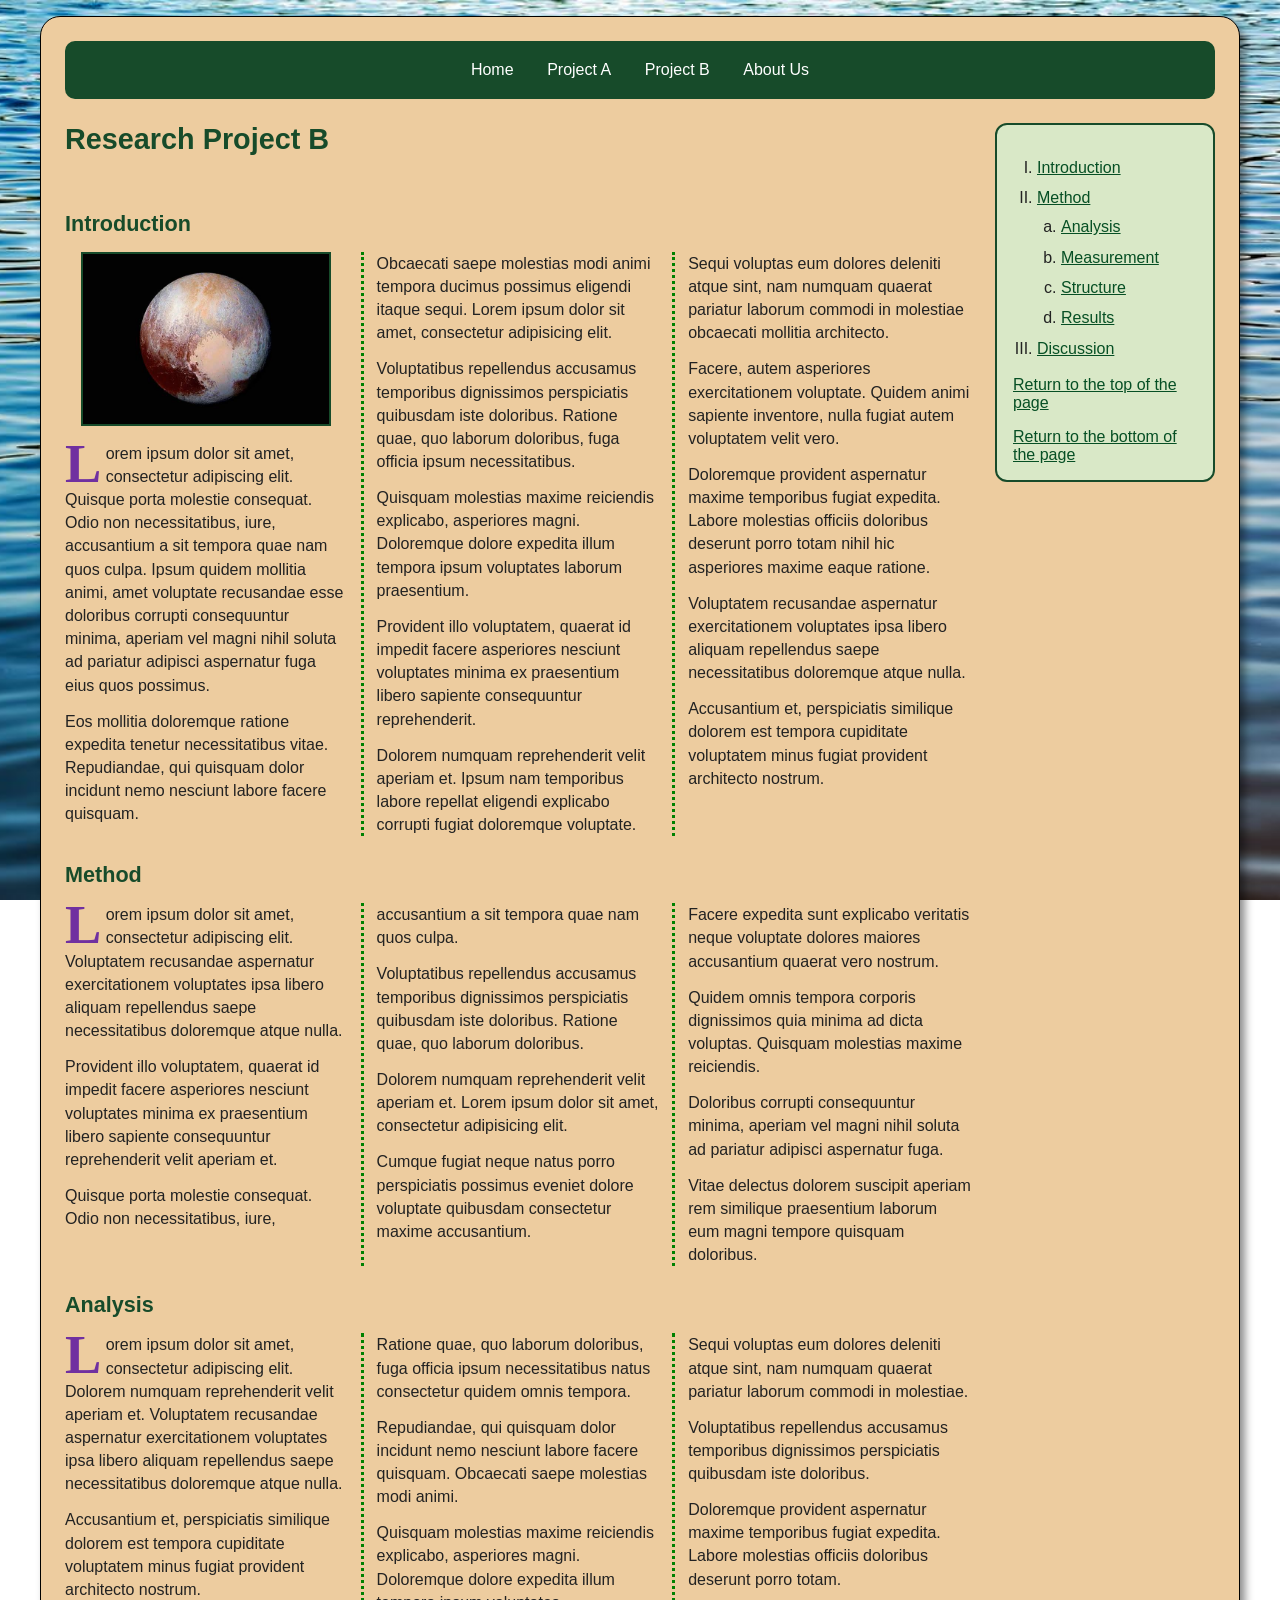
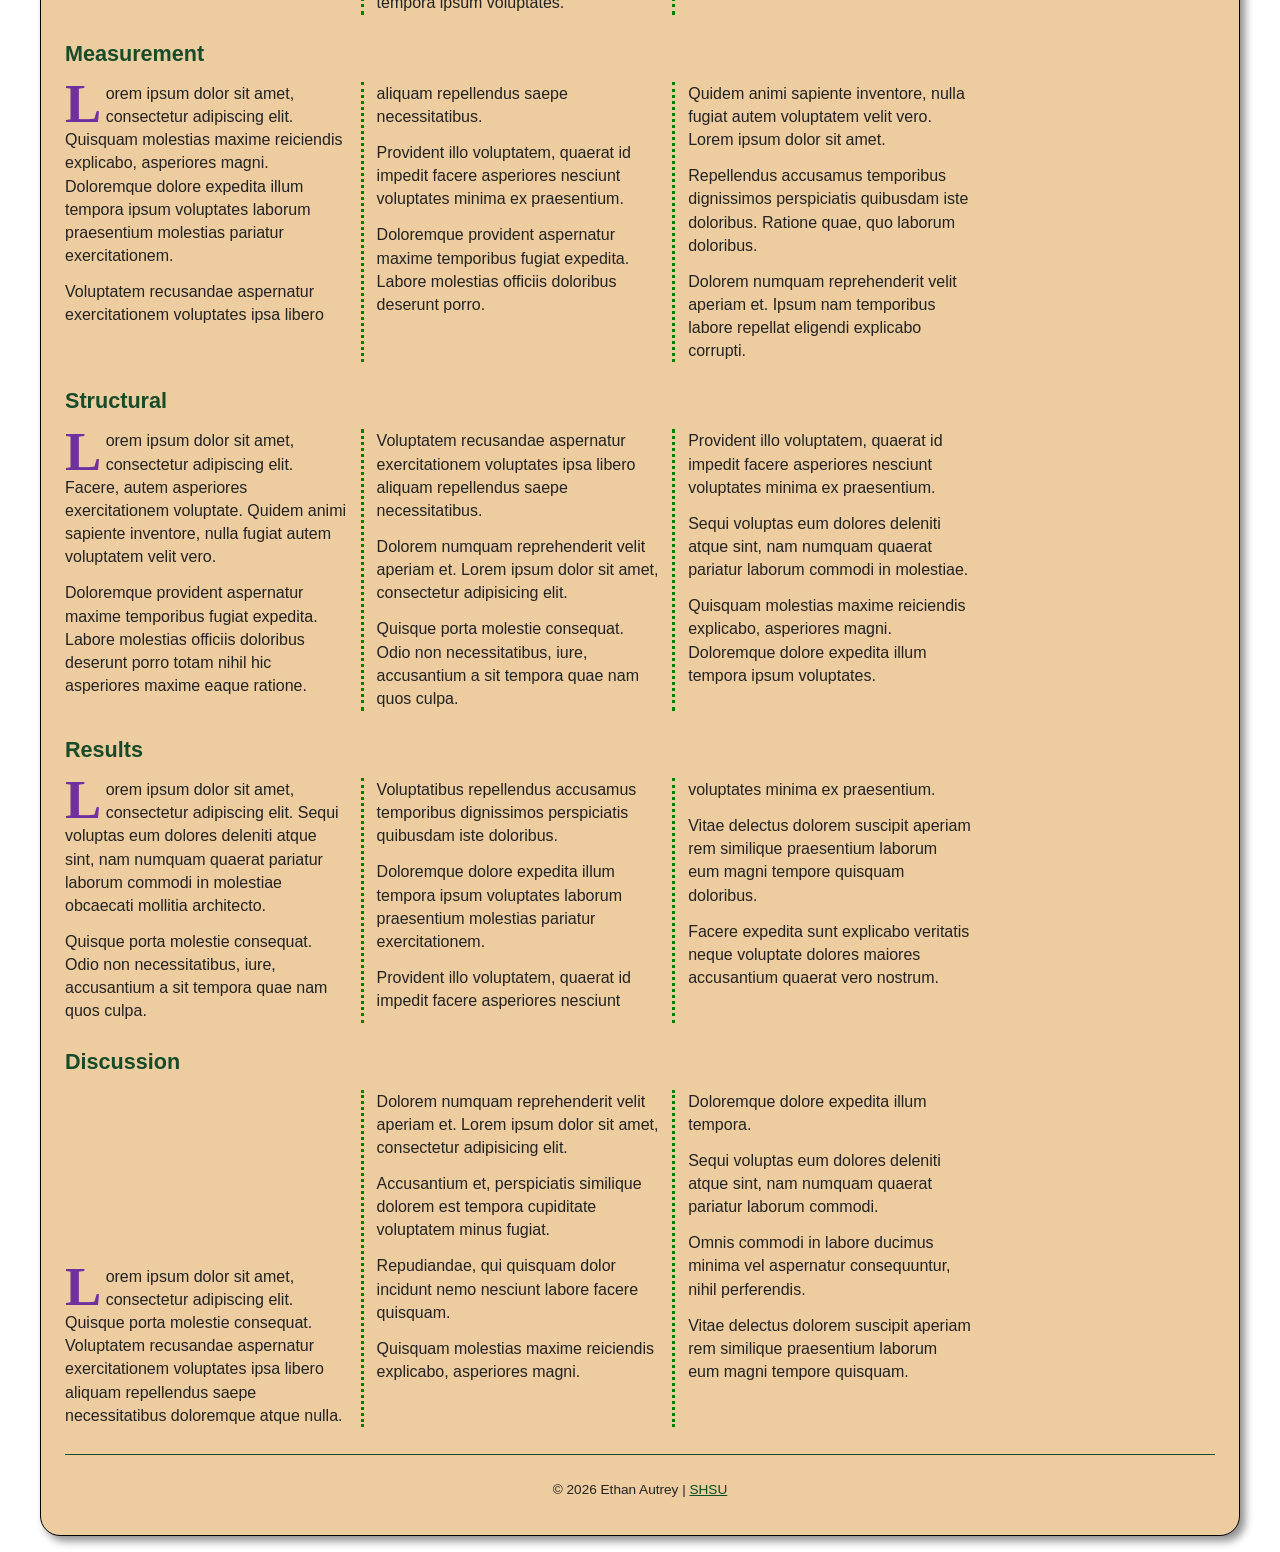
==== commit 12a2404f: "maybenow" ====
--- a/exam.html
+++ b/exam.html
@@ -4,9 +4,12 @@
 <head>
     <meta charset="UTF-8">
     <meta name="viewport" content="width=device-width, initial-scale=1.0">
+
     <meta name="description" content="Research Project B">
     <meta name="keywords" content="research, project, analysis">
+
     <title>Research Project B</title>
+
     <link rel="stylesheet" href="styles/exam.css">
 </head>
 
@@ -28,7 +31,7 @@
             <section id="introduction">
                 <h2>Introduction</h2>
 
-                <a class="planet-link" href="https://science.nasa.gov/solar-system/planets/" target="_blank" rel="noopener">
+                <a href="https://science.nasa.gov/solar-system/planets/" target="_blank">
                     <img src="images.jpg" alt="Planet shown in the research project">
                 </a>
 
@@ -166,7 +169,7 @@
     </main>
 
     <footer id="bottom">
-        <p>&copy; 2026 Ethan Autrey | <a href="https://www.shsu.edu/" target="_blank" rel="noopener">SHSU</a></p>
+        <p>&copy; 2026 Ethan Autrey | <a href="https://www.shsu.edu/" target="_blank">SHSU</a></p>
     </footer>
 
 </body>
--- a/styles/exam.css
+++ b/styles/exam.css
@@ -12,12 +12,11 @@
 
 body {
     width: min(1200px, calc(100% - 2em));
-    min-height: calc(100vh - 2em);
     margin: 1em auto;
     padding: 1.5em;
     border: 1px solid black;
     border-radius: 20px;
-    background-color: #ffe4be;
+    background-color: #edcc9f;
     box-shadow: 5px 5px 8px rgba(0, 0, 0, 0.45);
     color: #222;
     font-family: Arial, Helvetica, sans-serif;
@@ -90,10 +89,6 @@
     font-size: 1.35em;
 }
 
-article section {
-    break-inside: auto;
-}
-
 article ul {
     margin: 0;
     padding: 0;
@@ -103,7 +98,6 @@
 article li {
     margin: 0 0 0.8em;
     padding: 0;
-    break-inside: avoid;
     line-height: 1.45;
 }
 
@@ -122,18 +116,12 @@
     line-height: 0.78;
 }
 
-.planet-link {
-    display: block;
-    margin: 0 0 0.8em;
-    break-inside: avoid;
-}
-
-.planet-link img {
+article img {
     display: block;
     width: 100%;
     max-width: 250px;
     height: auto;
-    margin: 0 auto;
+    margin: 0 auto 1em;
     border: 2px solid #174b2a;
 }
 
@@ -145,7 +133,6 @@
     height: auto;
     margin: 0 0 1em;
     border: 0;
-    break-inside: avoid;
 }
 
 aside {
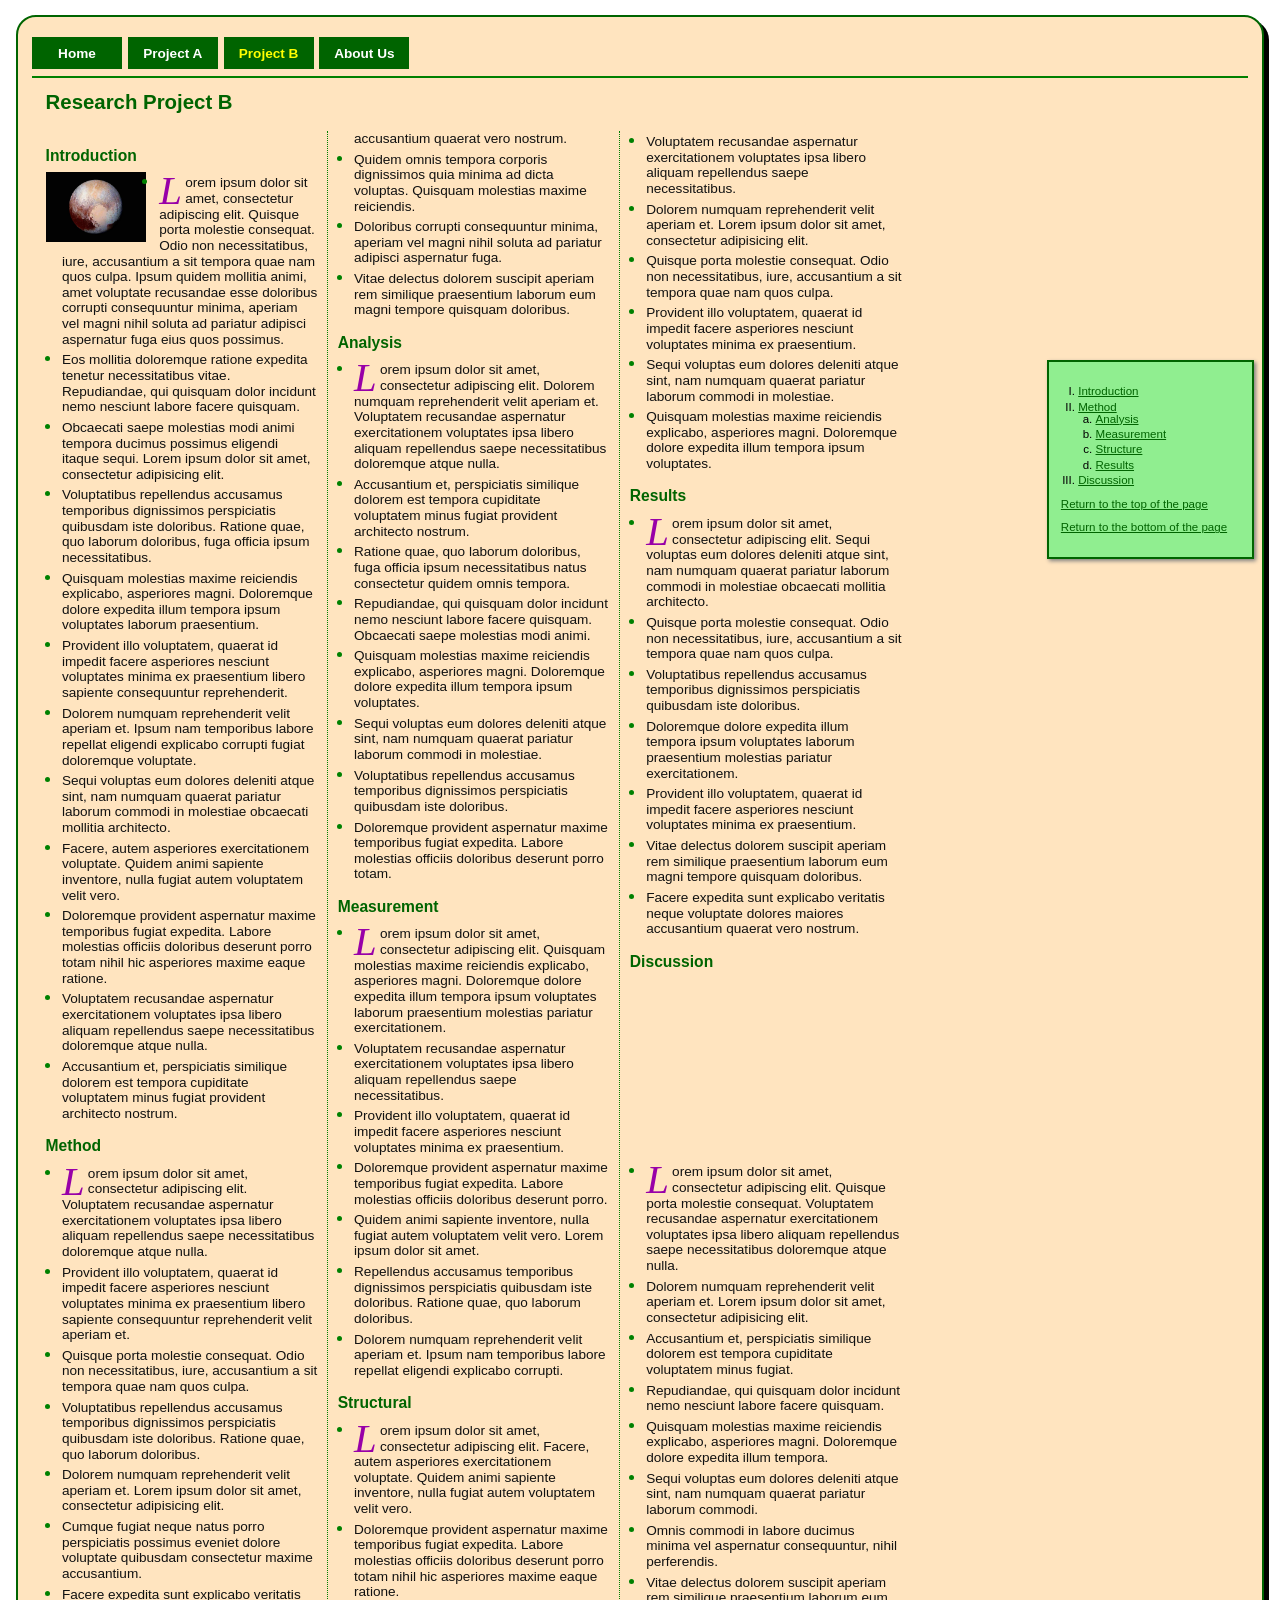
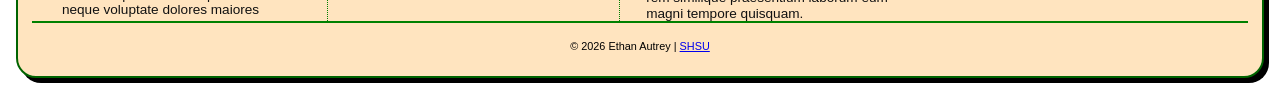
==== commit 8b10ce23: "finally" ====
--- a/exam.html
+++ b/exam.html
@@ -19,7 +19,7 @@
         <nav>
             <a href="index.html">Home</a>
             <a href="project.html">Project A</a>
-            <a href="exam.html">Project B</a>
+            <a href="exam.html" class="current">Project B</a>
             <a href="#">About Us</a>
         </nav>
     </header>
--- a/styles/exam.css
+++ b/styles/exam.css
@@ -1,147 +1,128 @@
-* {
-    box-sizing: border-box;
-}
-
 html {
     background-image: url("../water2.jpg");
-    background-size: cover;
+    background-size: auto;
     background-position: center;
     background-repeat: no-repeat;
     background-attachment: fixed;
 }
 
 body {
-    width: min(1200px, calc(100% - 2em));
-    margin: 1em auto;
-    padding: 1.5em;
-    border: 1px solid black;
+    width: 95%;
+    background-color: #ffe4bf;
+    font-family: Arial, Helvetica, sans-serif;
+    font-size: 85%;
+    margin: 15px auto;
+    padding: 1em;
+    border: 2px solid darkgreen;
     border-radius: 20px;
-    background-color: #edcc9f;
-    box-shadow: 5px 5px 8px rgba(0, 0, 0, 0.45);
-    color: #222;
-    font-family: Arial, Helvetica, sans-serif;
-    font-size: 100%;
+    box-shadow: 5px 5px 0 black;
 }
 
-a {
-    color: #064f24;
+header nav {
+    padding: .5em 0;
+    border-bottom: 2px solid green;
+    margin-bottom: 1em;
 }
 
-a:hover,
-a:focus {
-    color: orangered;
-    font-style: italic;
+header nav a {
+    display: inline-block;
+    width: 90px;
+    padding: .6em 0;
+    margin-right: 2px;
+    background-color: darkgreen;
+    color: white;
+    text-align: center;
+    text-decoration: none;
+    font-weight: bold;
 }
 
-header {
-    margin-bottom: 1.5em;
+header nav a.current {
+    color: yellow;
 }
 
-nav {
-    display: flex;
-    flex-wrap: wrap;
-    justify-content: center;
-    gap: 0.5em;
-    padding: 0.8em;
-    border-radius: 10px;
-    background-color: #174b2a;
-}
-
-nav a {
-    padding: 0.45em 0.8em;
-    color: white;
-    text-decoration: none;
-}
-
-nav a:hover,
-nav a:focus {
-    color: #edcc9f;
+header nav a:hover,
+header nav a:focus {
+    background-color: green;
 }
 
 main {
-    display: grid;
-    grid-template-columns: minmax(0, 1fr) 220px;
-    gap: 1.5em;
-    align-items: start;
+    margin: 1em;
 }
 
 article {
-    min-width: 0;
+    width: 72%;
+    float: left;
     column-count: 3;
-    column-gap: 1.8em;
-    column-rule: 3px dotted #008000;
-}
-
-article h1,
-article h2 {
-    column-span: all;
-    color: #174b2a;
-    break-after: avoid;
+    column-gap: 1.5em;
+    column-rule: 1px dotted green;
 }
 
 article h1 {
-    margin: 0 0 1em;
-    font-size: 1.8em;
+    color: darkgreen;
+    font-size: 150%;
+    margin-top: 0;
+    column-span: all;
 }
 
 article h2 {
-    margin: 1.2em 0 0.7em;
-    font-size: 1.35em;
+    color: darkgreen;
+    font-size: 115%;
+    margin-top: 1em;
+    margin-bottom: .5em;
 }
 
 article ul {
-    margin: 0;
-    padding: 0;
-    list-style: none;
+    list-style-type: disc;
+    padding-left: 1.2em;
+    margin-top: 0;
+    margin-bottom: 1em;
 }
 
 article li {
-    margin: 0 0 0.8em;
-    padding: 0;
-    line-height: 1.45;
+    color: #111;
+    line-height: 1.15;
+    margin-bottom: .15em;
 }
 
-article li::marker,
-article li::before {
-    content: none;
+article li::marker {
+    color: green;
+    font-size: 1.2em;
 }
 
 article li.opening::first-letter {
     float: left;
-    margin: 0.02em 0.08em 0 0;
-    color: #7030a0;
-    font-family: "Brush Script MT", "Segoe Script", cursive;
-    font-size: 3.4em;
-    font-weight: bold;
-    line-height: 0.78;
+    color: #9800a8;
+    font-family: "Monotype Corsiva", "Brush Script MT", cursive;
+    font-size: 3em;
+    font-style: italic;
+    line-height: .8;
+    padding-right: .08em;
 }
 
 article img {
-    display: block;
-    width: 100%;
-    max-width: 250px;
+    float: left;
+    width: 100px;
     height: auto;
-    margin: 0 auto 1em;
-    border: 2px solid #174b2a;
+    margin: 0 1em .75em 0;
 }
 
 article iframe {
-    display: block;
     width: 100%;
-    max-width: 100%;
-    aspect-ratio: 16 / 9;
-    height: auto;
-    margin: 0 0 1em;
+    max-width: 320px;
+    height: 180px;
     border: 0;
 }
 
 aside {
-    position: sticky;
-    top: 1em;
+    position: fixed;
+    top: 40%;
+    right: 2%;
+    width: 180px;
     padding: 1em;
-    border: 2px solid #174b2a;
-    border-radius: 12px;
-    background-color: #d9e8c7;
+    background-color: lightgreen;
+    border: 2px solid darkgreen;
+    box-shadow: 2px 2px 4px gray;
+    font-size: 85%;
 }
 
 aside ol {
@@ -149,60 +130,40 @@
 }
 
 aside li {
-    margin-bottom: 0.5em;
-    line-height: 1.4;
+    margin-bottom: .3em;
 }
 
-aside ol ol {
-    margin-top: 0.4em;
+aside a {
+    color: darkgreen;
 }
 
-aside p {
-    margin: 1em 0 0;
+aside a:hover,
+aside a:focus {
+    color: orangered;
 }
 
 footer {
-    margin-top: 2em;
-    padding-top: 1em;
-    border-top: 1px solid #174b2a;
+    clear: both;
+    border-top: 2px solid green;
+    margin-top: 1em;
+    padding-top: .5em;
     text-align: center;
-    font-size: 0.85em;
+    font-size: 80%;
 }
 
-@media (max-width: 1000px) {
-    main {
-        grid-template-columns: minmax(0, 1fr) 190px;
-        gap: 1em;
+@media screen and (max-width: 700px) {
+    body {
+        width: 90%;
     }
 
     article {
-        column-count: 2;
-    }
-}
-
-@media (max-width: 700px) {
-    body {
-        width: calc(100% - 1em);
-        margin: 0.5em auto;
-        padding: 1em;
-    }
-
-    main {
-        display: flex;
-        flex-direction: column;
-    }
-
-    article {
+        width: 100%;
         column-count: 1;
-        column-rule: none;
     }
 
     aside {
         position: static;
-        width: 100%;
-    }
-
-    nav {
-        justify-content: flex-start;
+        width: auto;
+        margin-top: 1em;
     }
 }
